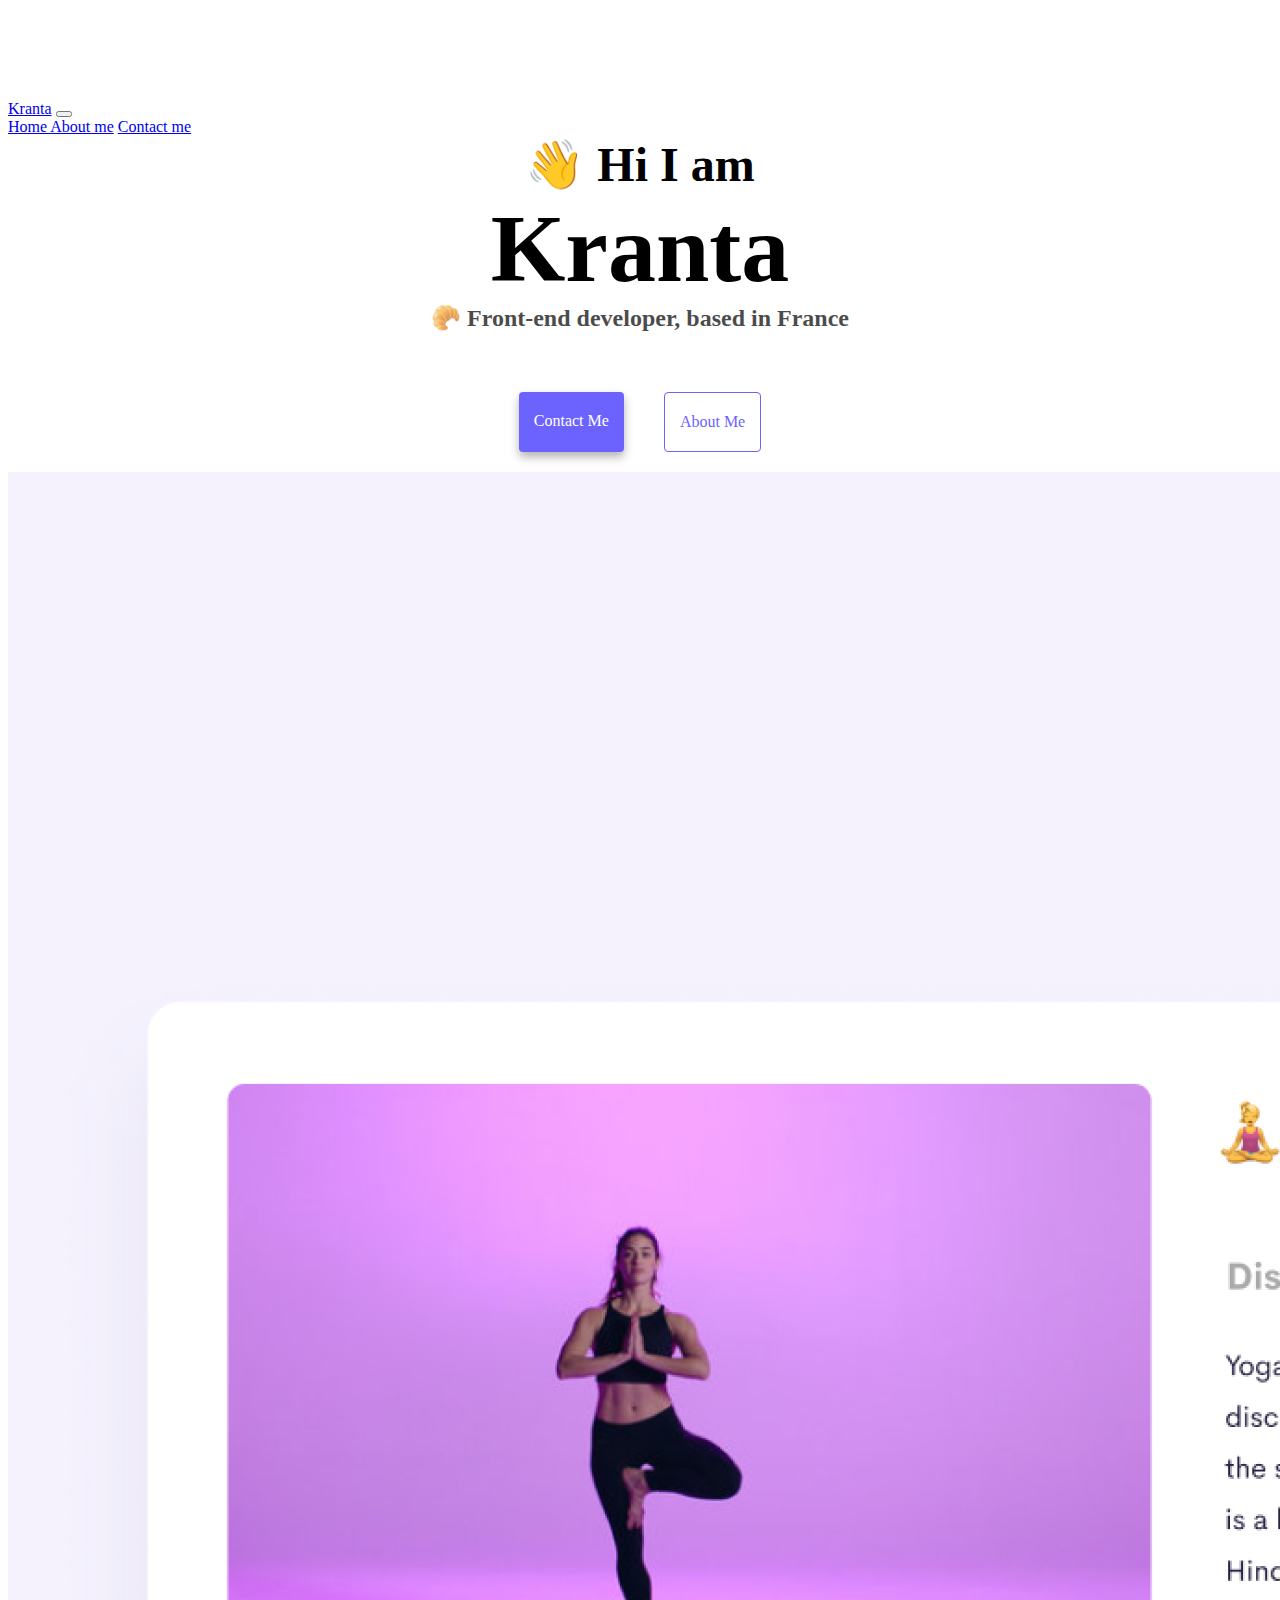
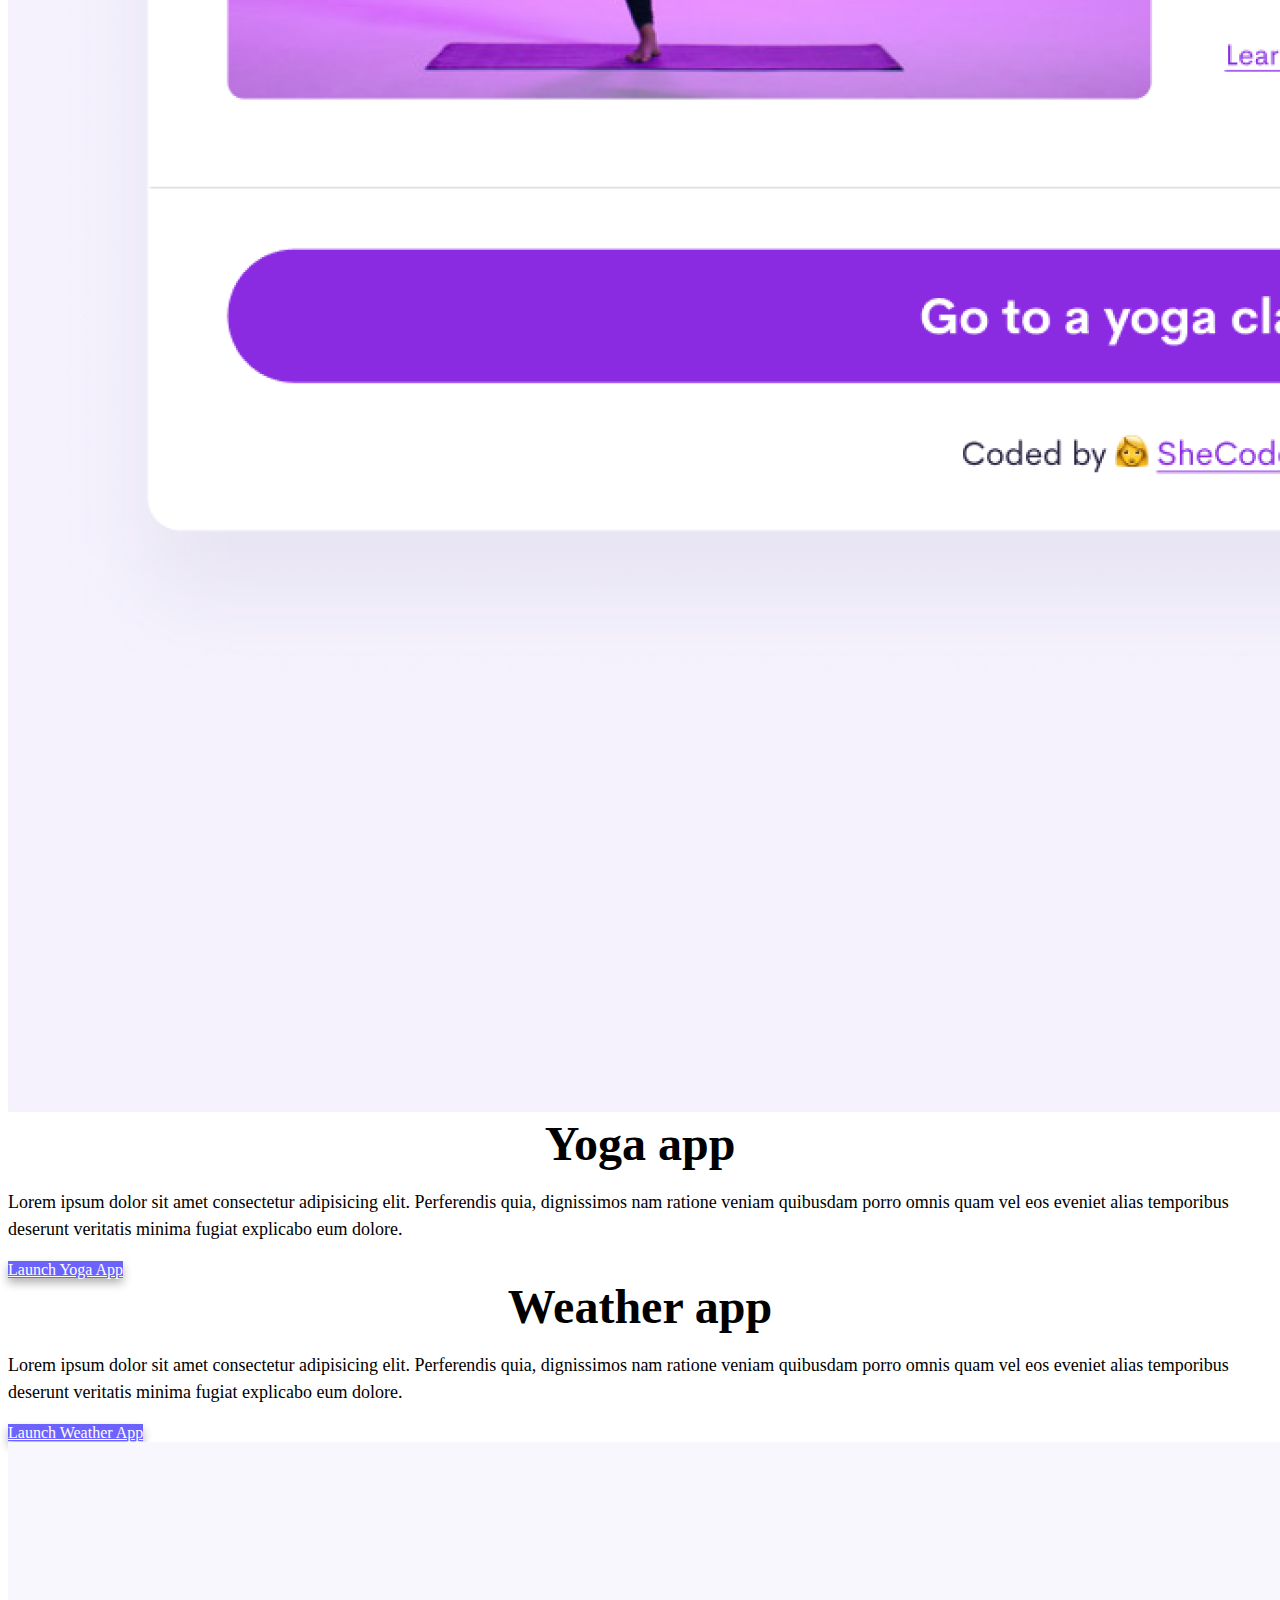
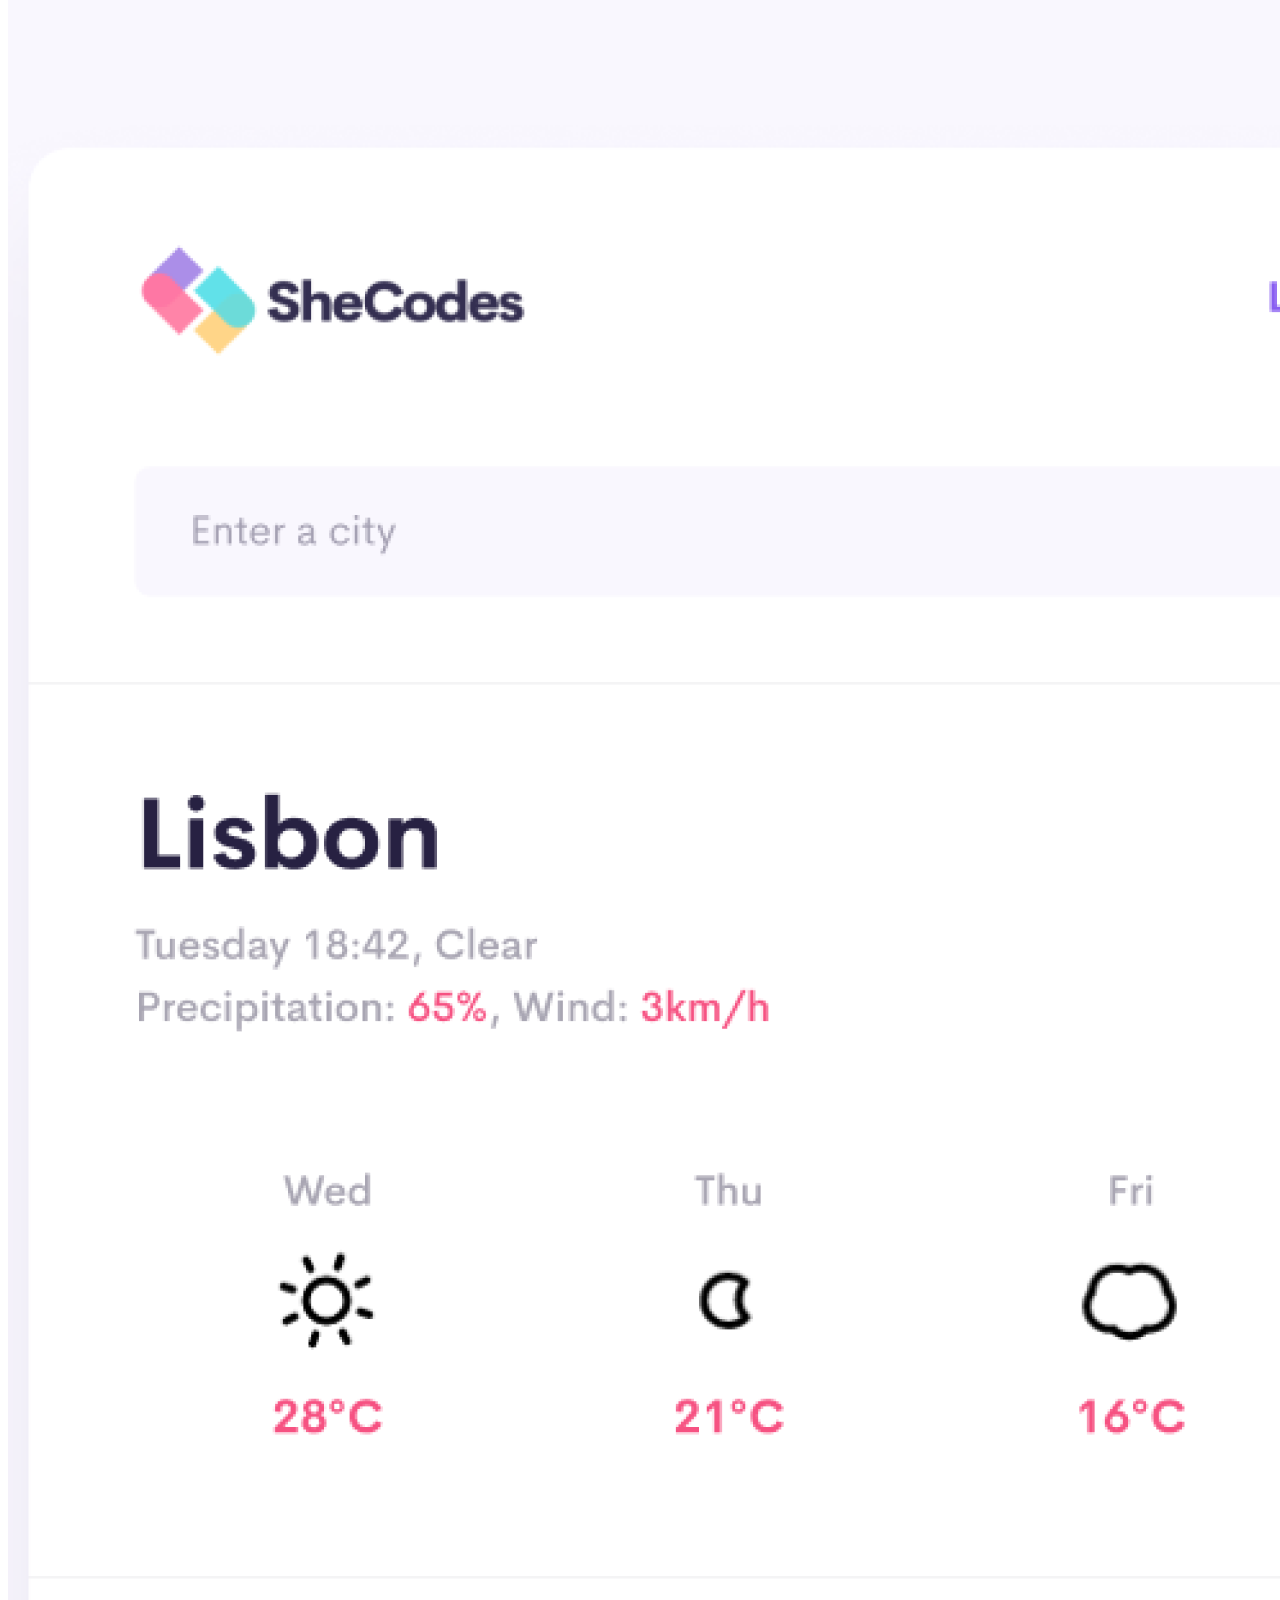
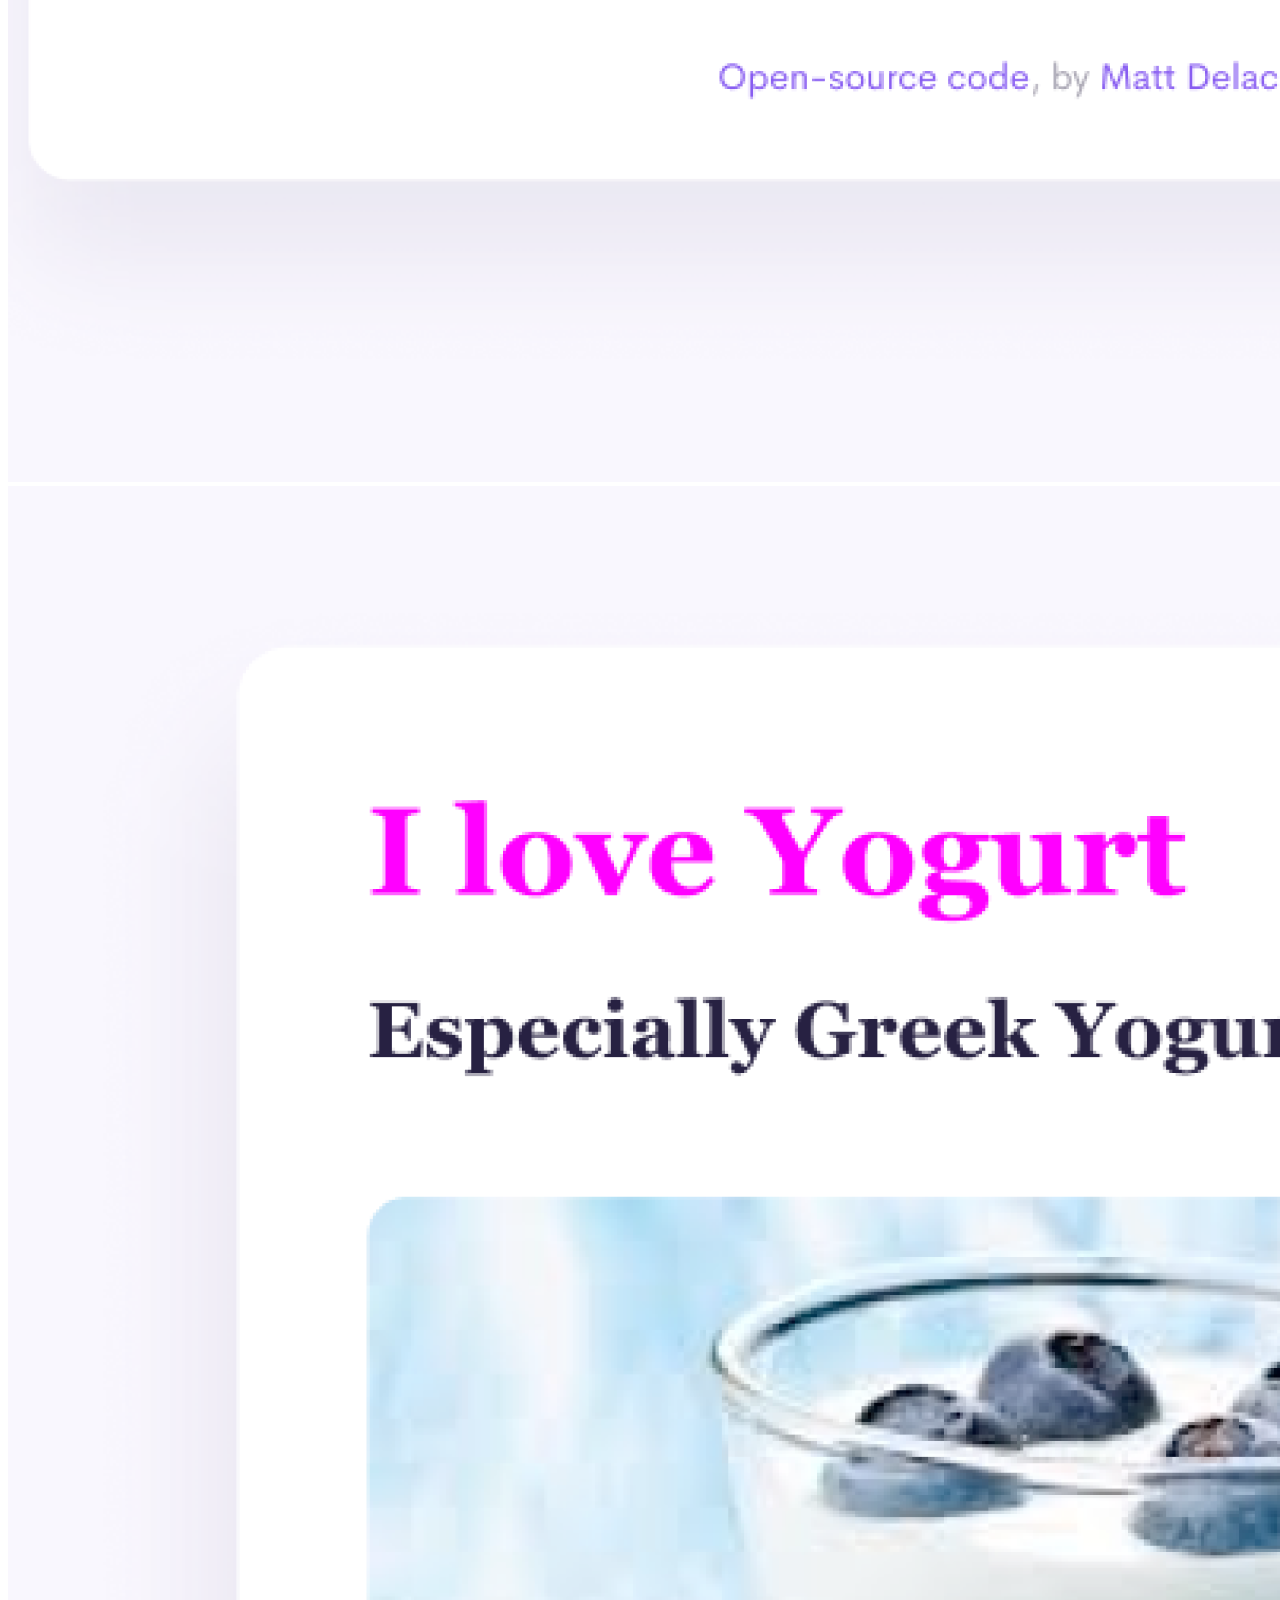
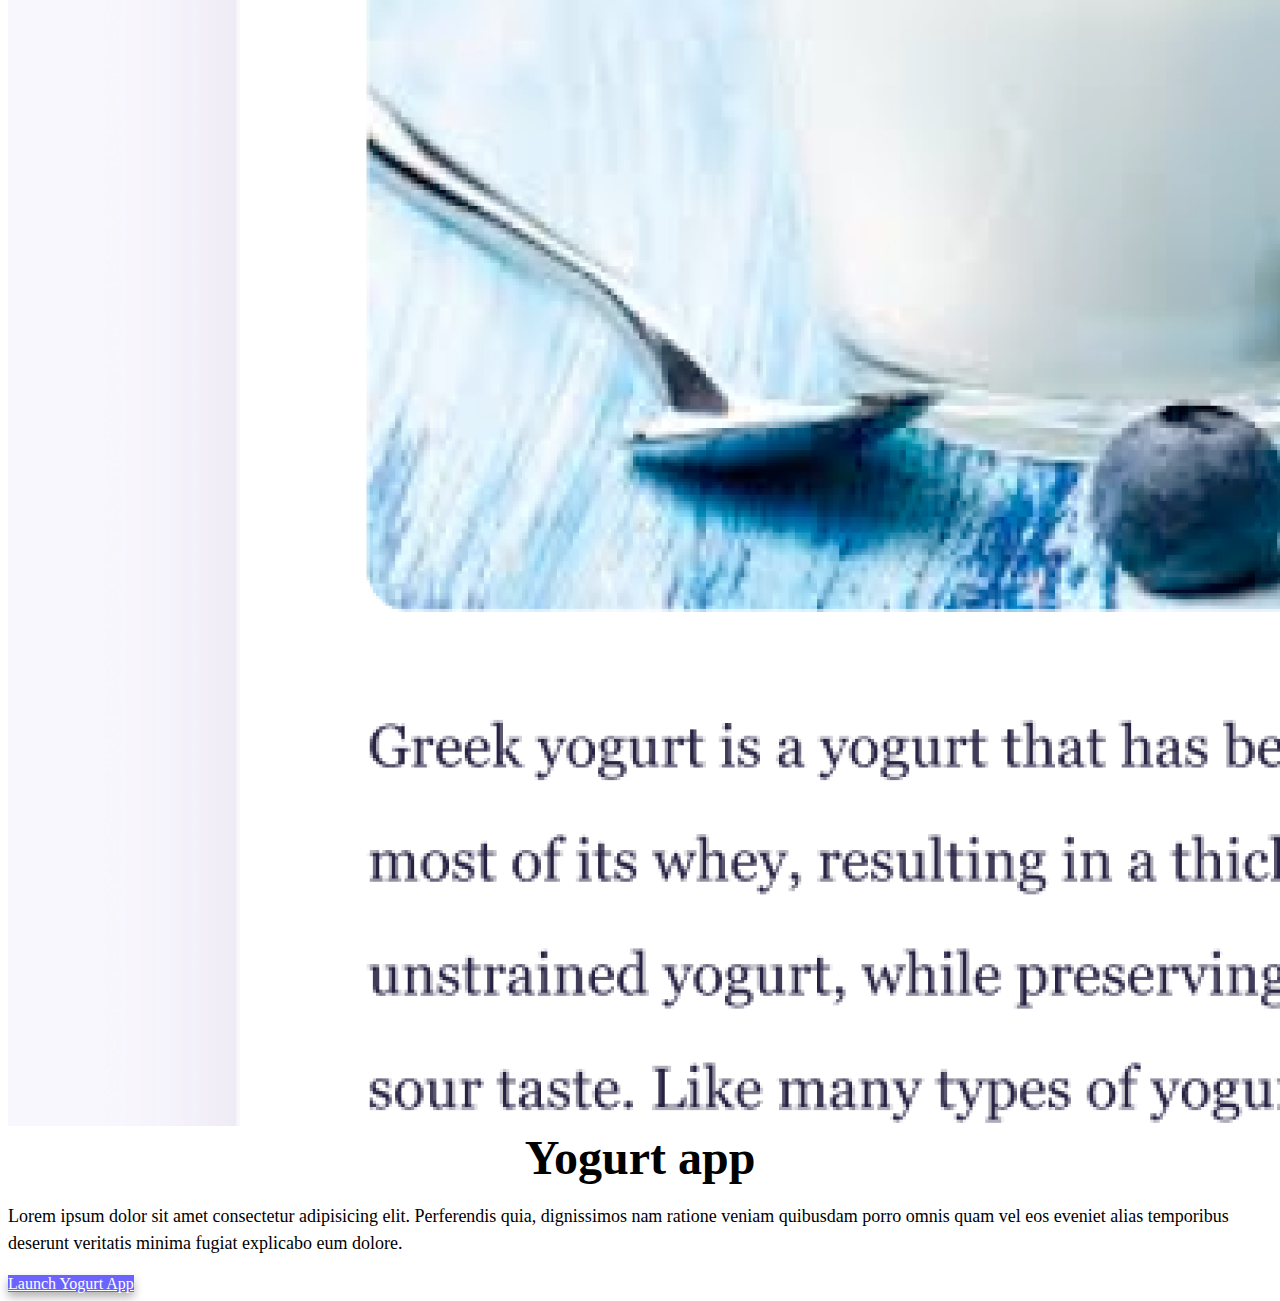
==== index.html @ 18b7db7e "Add the content" ====
<!DOCTYPE html>
<html lang="en">
  <head>
    <meta charset="UTF-8" />
    <meta name="viewport" content="width=device-width, initial-scale=1.0" />
    <link
      href="https://cdn.jsdelivr.net/npm/bootstrap@5.0.2/dist/css/bootstrap.min.css"
      rel="stylesheet"
      integrity="sha384-EVSTQN3/azprG1Anm3QDgpJLIm9Nao0Yz1ztcQTwFspd3yD65VohhpuuCOmLASjC"
      crossorigin="anonymous"
    />
    <script
      src="https://code.jquery.com/jquery-3.2.1.slim.min.js"
      integrity="sha384-KJ3o2DKtIkvYIK3UENzmM7KCkRr/rE9/Qpg6aAZGJwFDMVNA/GpGFF93hXpG5KkN"
      crossorigin="anonymous"
    ></script>
    <script
      src="https://cdn.jsdelivr.net/npm/popper.js@1.12.9/dist/umd/popper.min.js"
      integrity="sha384-ApNbgh9B+Y1QKtv3Rn7W3mgPxhU9K/ScQsAP7hUibX39j7fakFPskvXusvfa0b4Q"
      crossorigin="anonymous"
    ></script>
    <script
      src="https://cdn.jsdelivr.net/npm/bootstrap@4.0.0/dist/js/bootstrap.min.js"
      integrity="sha384-JZR6Spejh4U02d8jOt6vLEHfe/JQGiRRSQQxSfFWpi1MquVdAyjUar5+76PVCmYl"
      crossorigin="anonymous"
    ></script>
    <link rel="stylesheet" href="/css/style.css" />

    <title>Front-end developer Kranta</title>
  </head>
  <body>
    <nav class="navbar navbar-expand-lg navbar-light bg-light fixed-top">
      <div class="container">
        <a class="navbar-brand" href="index.html">Kranta</a>
        <button
          class="navbar-toggler"
          type="button"
          data-toggle="collapse"
          data-target="#navbarNavAltMarkup"
          aria-controls="navbarNavAltMarkup"
          aria-expanded="false"
          aria-label="Toggle navigation"
        >
          <span class="navbar-toggler-icon"></span>
        </button>
        <div class="collapse navbar-collapse" id="navbarNavAltMarkup">
          <div class="navbar-nav">
            <a class="nav-item nav-link active" href="index.html"
              >Home <span class="sr-only"></span
            ></a>
            <a class="nav-item nav-link" href="about.html">About me</a>
            <a class="nav-item nav-link" href="about.html#contact"
              >Contact me</a
            >
          </div>
        </div>
      </div>
    </nav>
    <h2 class="mt-5">👋 Hi I am</h2>
    <h1>Kranta</h1>
    <h3>🥐 Front-end developer, based in France</h3>
    <div class="navigation-links">
      <a href="about.html#contact" class="contact-link">Contact me</a>
      <a href="about.html" class="about-link">About me</a>
    </div>
    <div class="container mt-5">
      <div class="row">
        <div class="col-sm-6 mb-5">
          <img src="images/yoga.png" class="img-fluid rounded" />
        </div>
        <div class="col-sm-6 mb-5">
          <h2 class="text-left">Yoga app</h2>
          <div class="row">
            <div class="col-sm-12">
              <p>
                Lorem ipsum dolor sit amet consectetur adipisicing elit.
                Perferendis quia, dignissimos nam ratione veniam quibusdam porro
                omnis quam vel eos eveniet alias temporibus deserunt veritatis
                minima fugiat explicabo eum dolore.
              </p>
            </div>
            <div class="col-sm-12 mt-3 text-decoration-none">
              <a href="index.html#" class="contact-link p-3 rounded"
                >Launch Yoga App</a
              >
            </div>
          </div>
        </div>
      </div>
      <div class="row">
        <div class="col-sm-6 mb-5">
          <h2 class="text-left">Weather app</h2>
          <div class="row">
            <div class="col-sm-12">
              <p>
                Lorem ipsum dolor sit amet consectetur adipisicing elit.
                Perferendis quia, dignissimos nam ratione veniam quibusdam porro
                omnis quam vel eos eveniet alias temporibus deserunt veritatis
                minima fugiat explicabo eum dolore.
              </p>
            </div>
            <div class="col-sm-12 mt-3">
              <a href="index.html#" class="contact-link p-3 rounded"
                >Launch Weather App</a
              >
            </div>
          </div>
        </div>
        <div class="col-sm-6 mb-3">
          <img src="images/weather.png" class="img-fluid rounded" />
        </div>
      </div>

      <div class="row">
        <div class="col-sm-6 mb-3">
          <img src="images/yogurt.png" class="img-fluid rounded" />
        </div>
        <div class="col-sm-6 mb-3">
          <h2 class="text-left">Yogurt app</h2>
          <div class="row">
            <div class="col-sm-12">
              <p>
                Lorem ipsum dolor sit amet consectetur adipisicing elit.
                Perferendis quia, dignissimos nam ratione veniam quibusdam porro
                omnis quam vel eos eveniet alias temporibus deserunt veritatis
                minima fugiat explicabo eum dolore.
              </p>
            </div>
            <div class="col-sm-12 mt-3">
              <a href="index.html#" class="contact-link p-3 rounded"
                >Launch Yogurt App</a
              >
            </div>
          </div>
        </div>
      </div>
    </div>
  </body>
</html>
---- css/style.css ----
:root {
  --primary-color: #6c63ff;
  --secondary-color: #f5f2fe;
  --box-shadow: 0 5px 10px rgba(0, 0, 0, 0.3);
}

body {
  margin-top: 100px;

  /* max-width: 800px; */
}

h1,
h2,
h3 {
  text-align: center;
  margin: 0;
}

h1 {
  font-size: 96px;
}

h2 {
  font-size: 48px;
}

h3 {
  font-size: 24px;
  opacity: 0.7;
}

p {
  /* background: var(--secondary-color);
  padding: 20px;
  border-radius: 4px; */
  /* text-align: center; */
  font-size: 18px;
  line-height: 1.5;
  display: block;
  margin-block-start: 1em;
  margin-inline-end: 1em;
  margin-inline-start: 0px;
  margin-inline-end: 0px;
}

.navigation-links {
  display: flex;
  margin-top: 40px;
  justify-content: center;
}

.navigation-links a {
  margin: 20px;
  border-radius: 4px;
  padding: 20px 15px;
  text-decoration: none;
  text-transform: capitalize;
}

.contact-link {
  background: var(--primary-color);
  box-shadow: var(--box-shadow);
  color: white;
}

.about-link {
  color: var(--primary-color);
  border: 1px solid var(--primary-color);
}

.homepage-link {
  color: var(--primary-color);
  text-align: center;
  display: block;
}

.about-paragraphs {
  display: flex;
  margin: 30px 0;
}

.about-paragraphs p {
  margin: 10px;
}

.email-link {
  display: flex;
  justify-content: center;
  color: var(--primary-color);
  font-size: 28px;
  text-decoration: none;
}

.email-link:hover {
  text-decoration: underline;
}

.contact-link:hover {
  text-decoration: none;
}
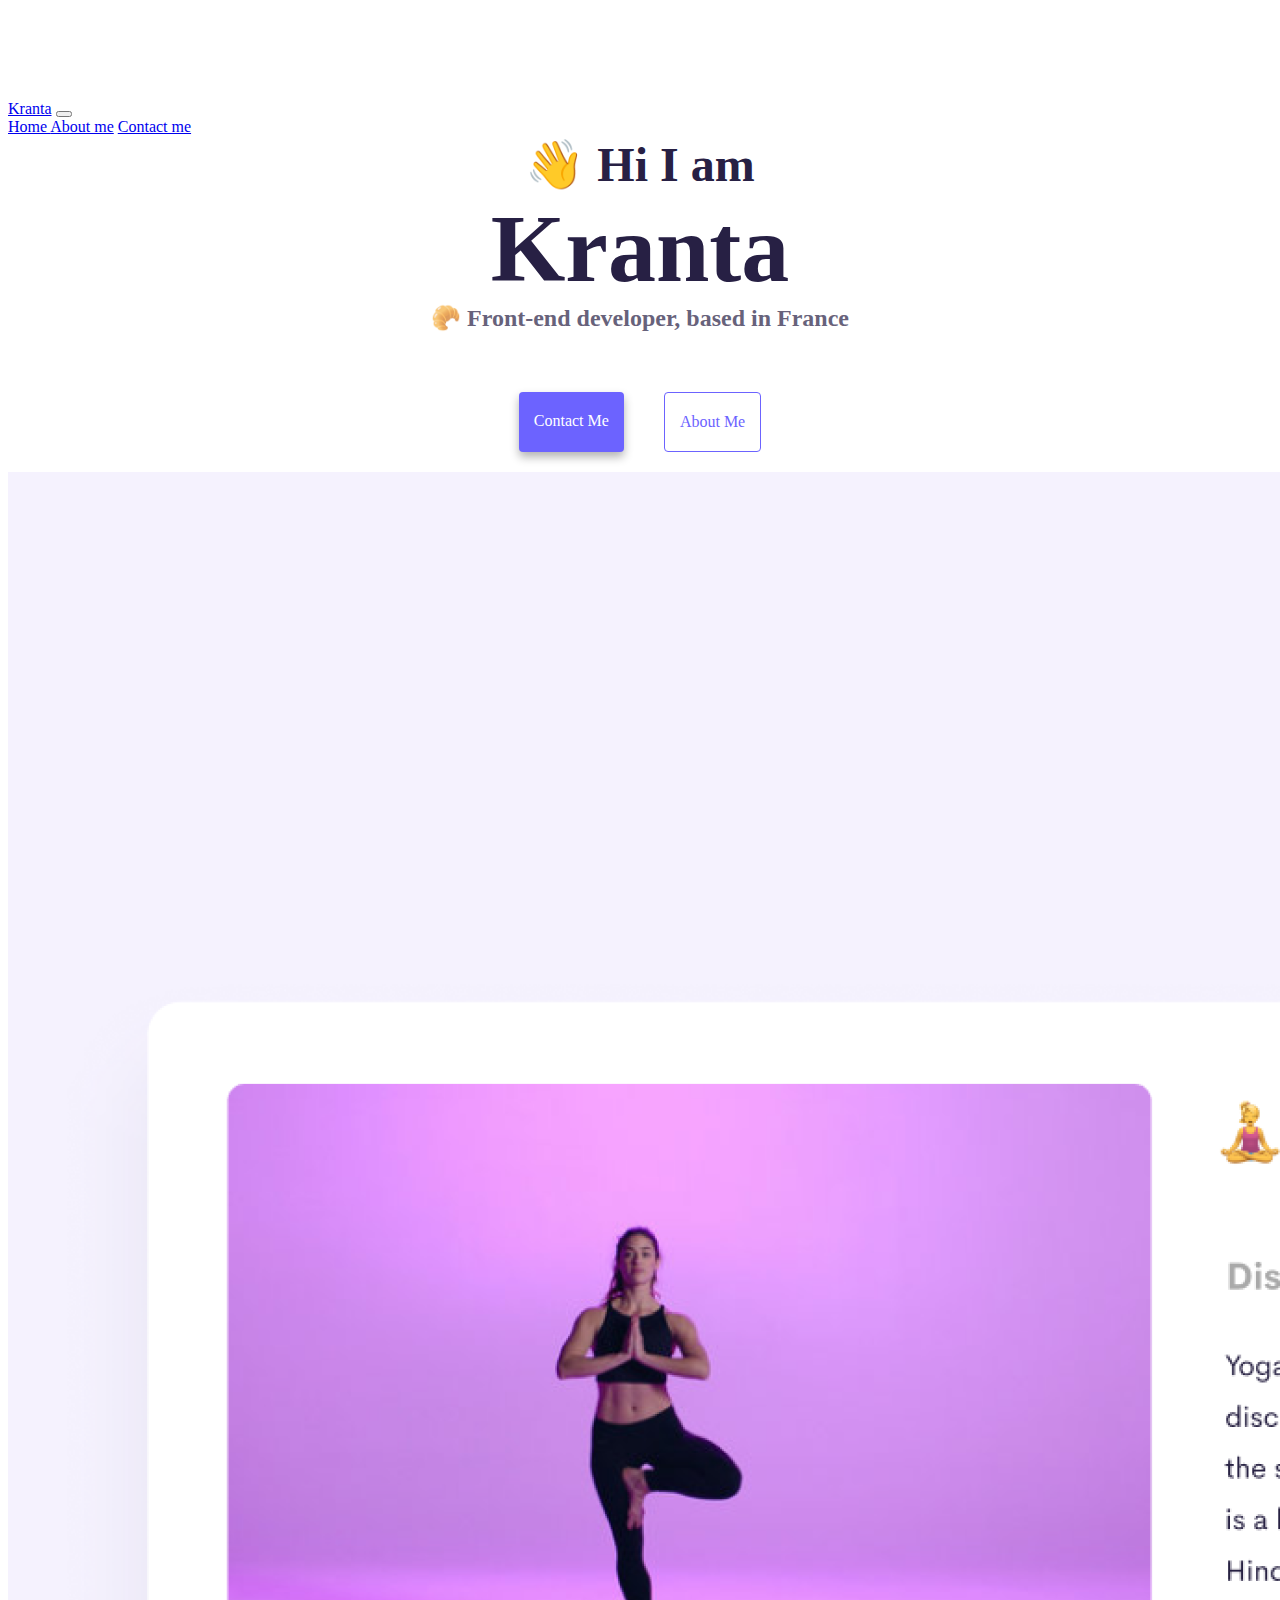
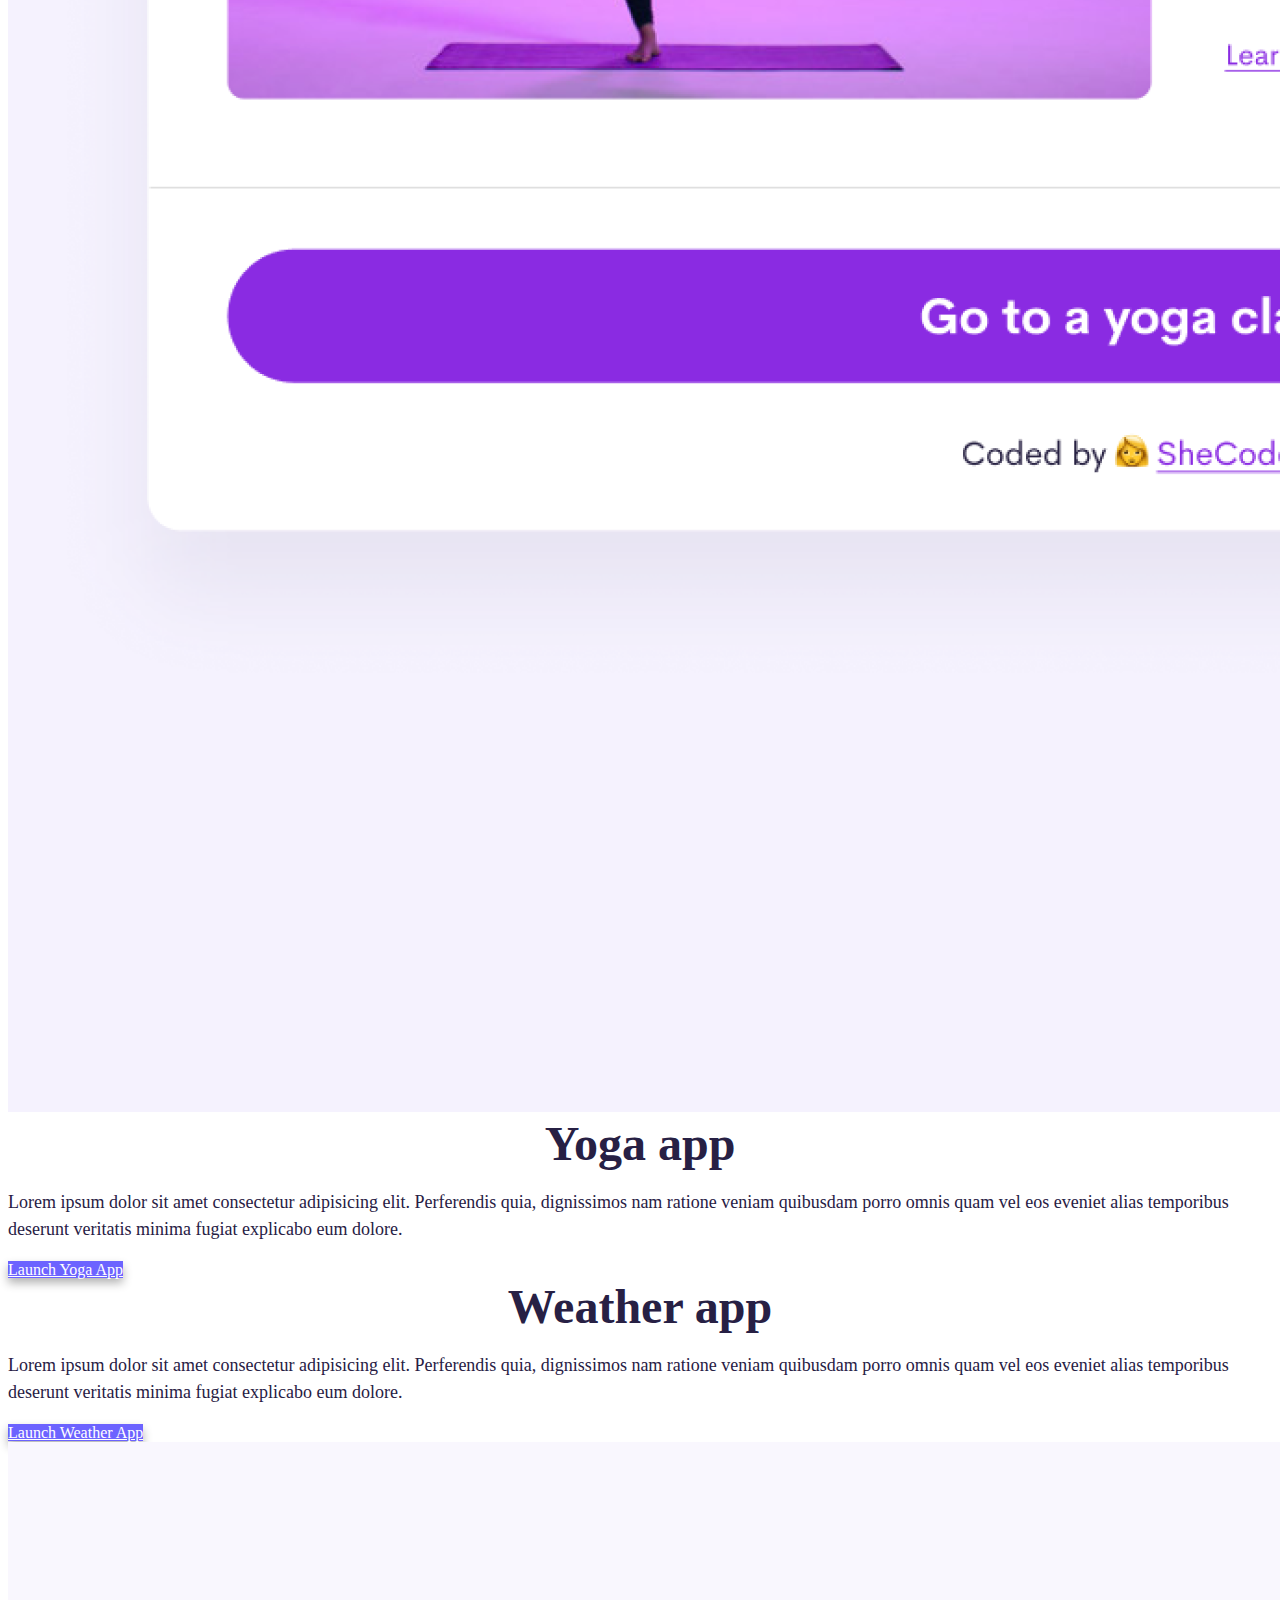
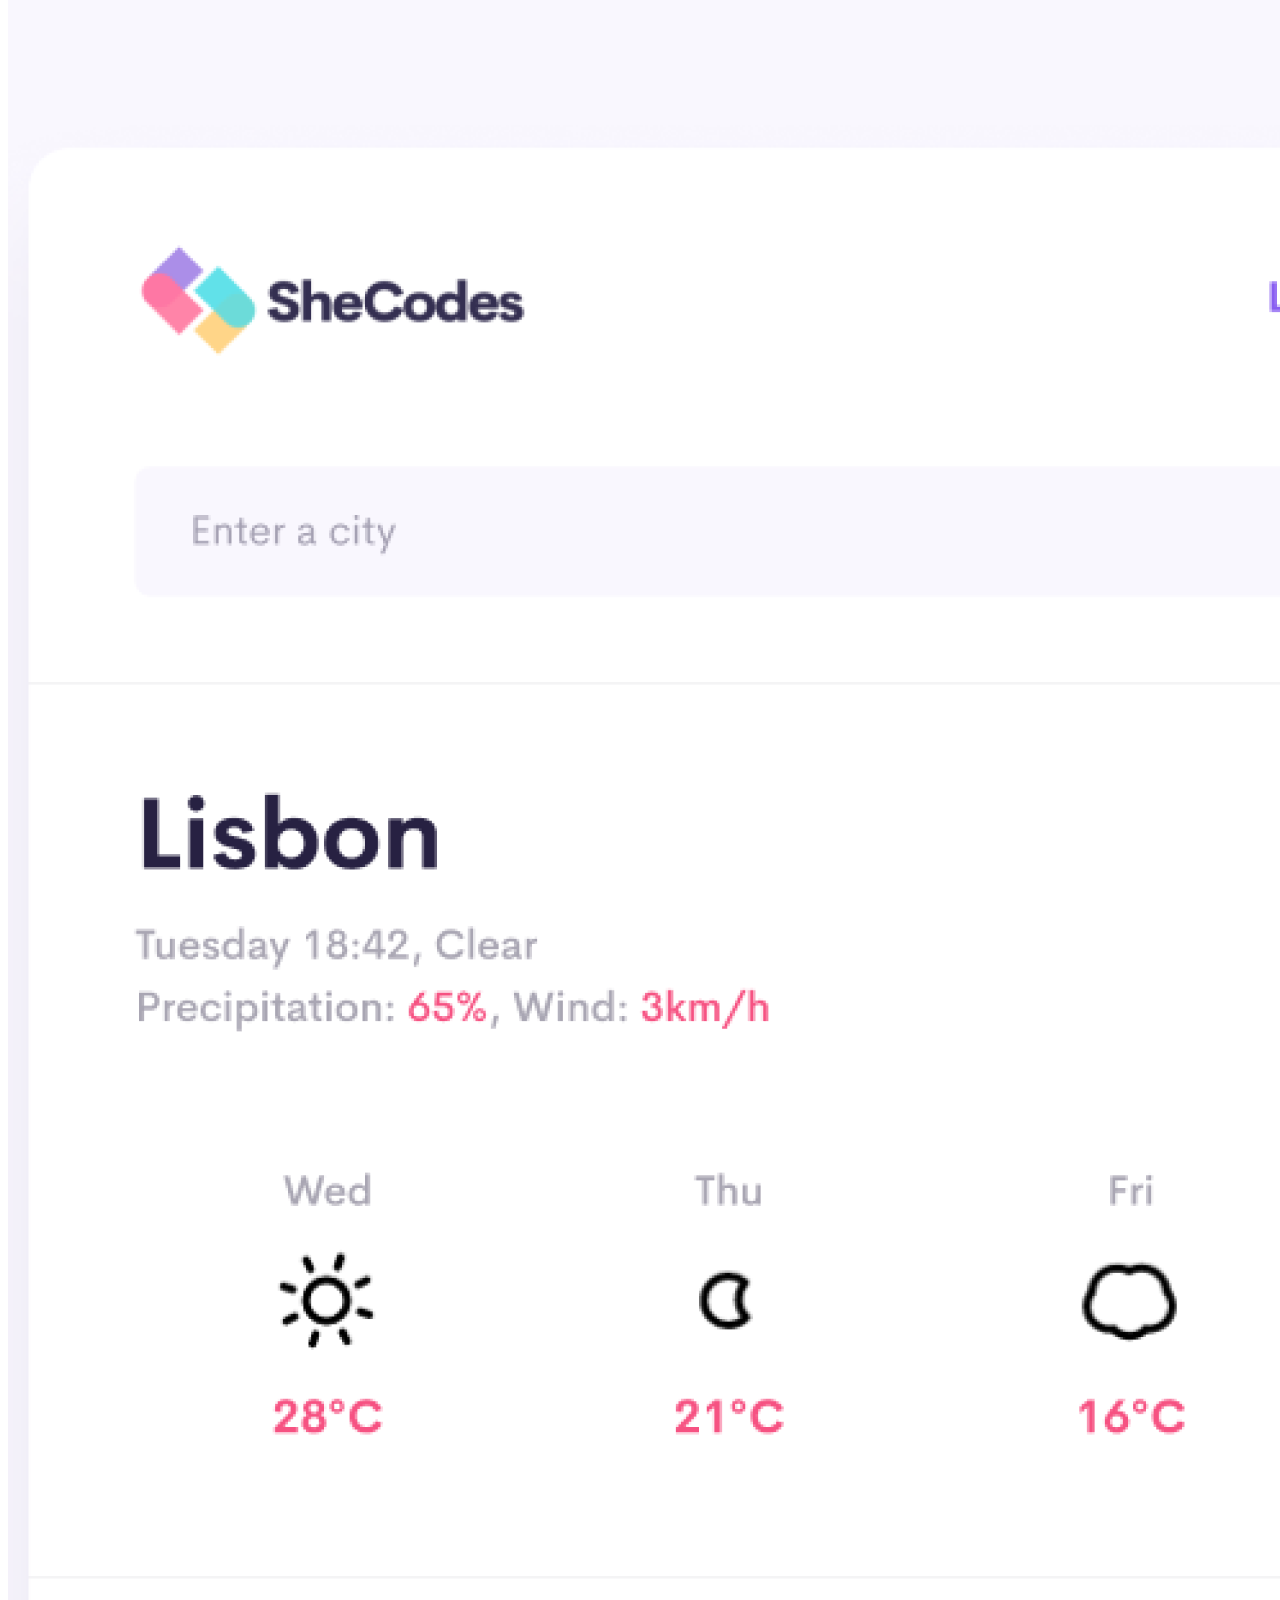
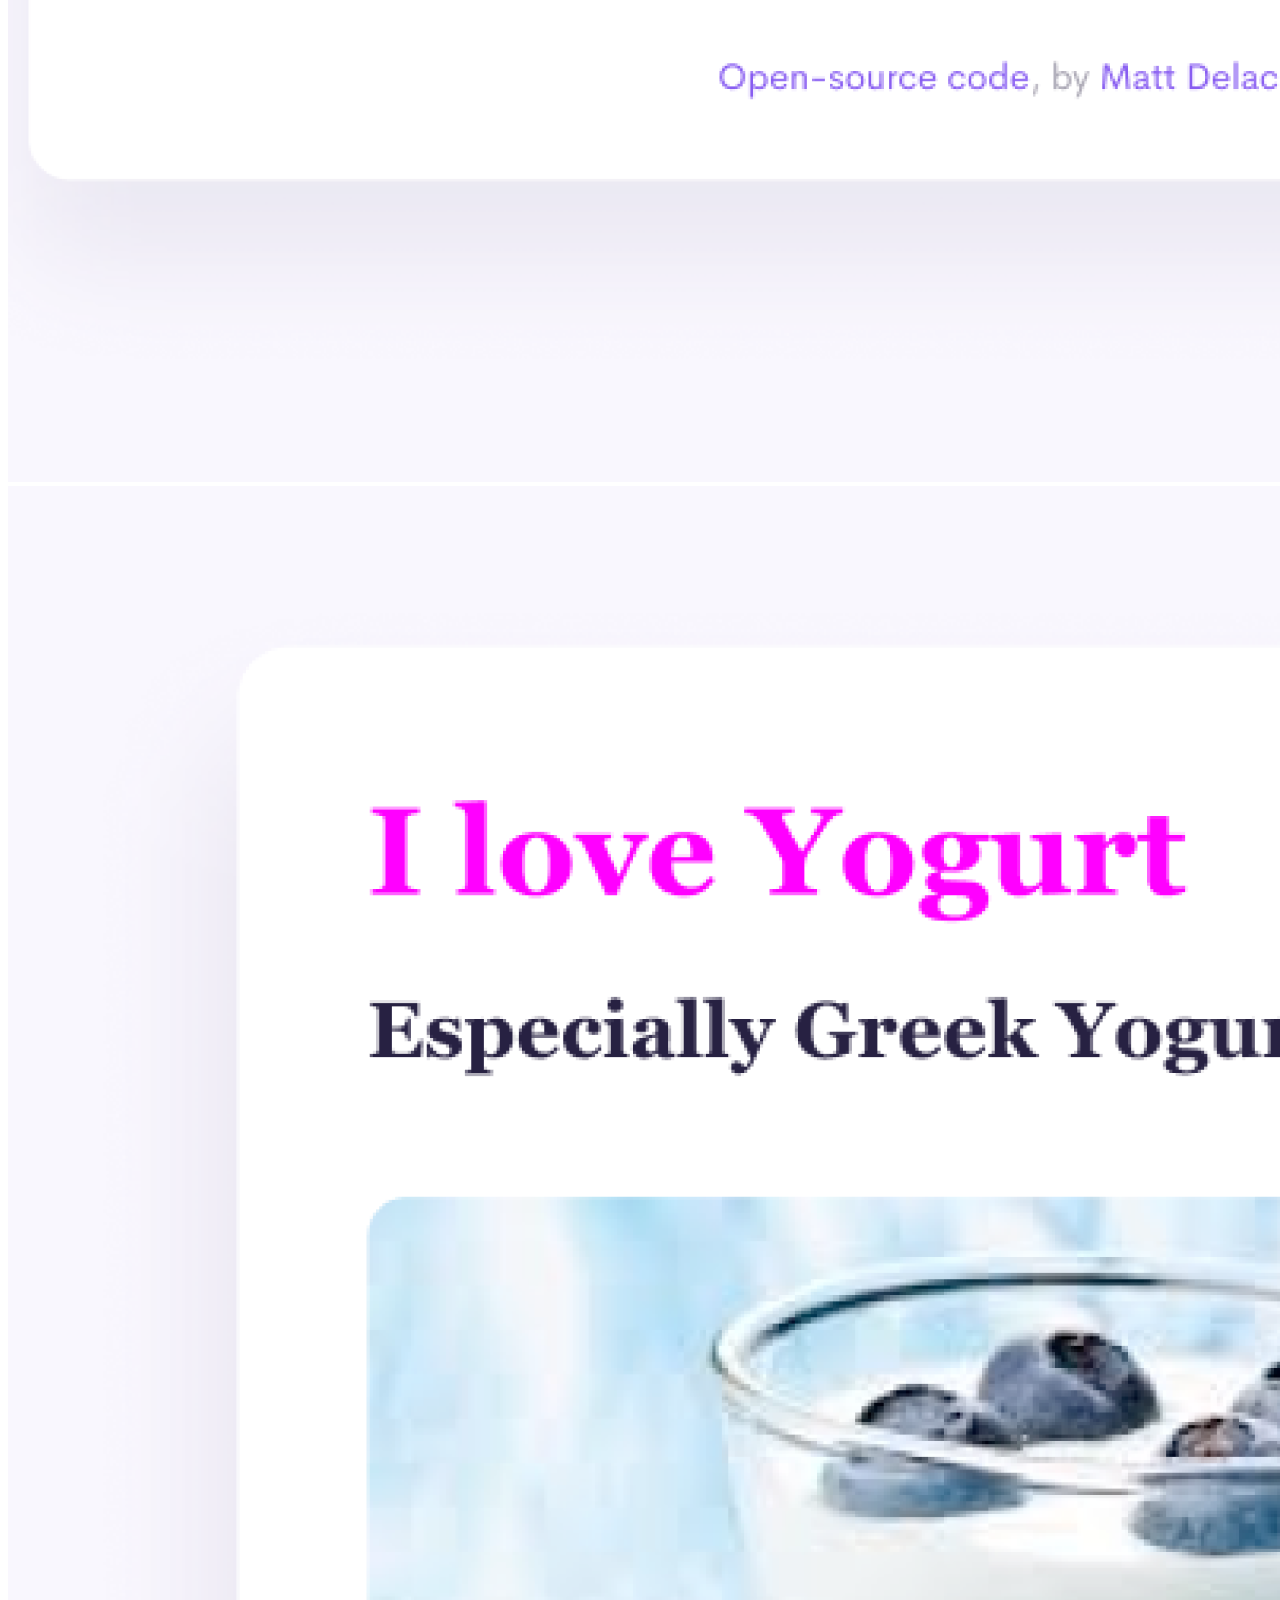
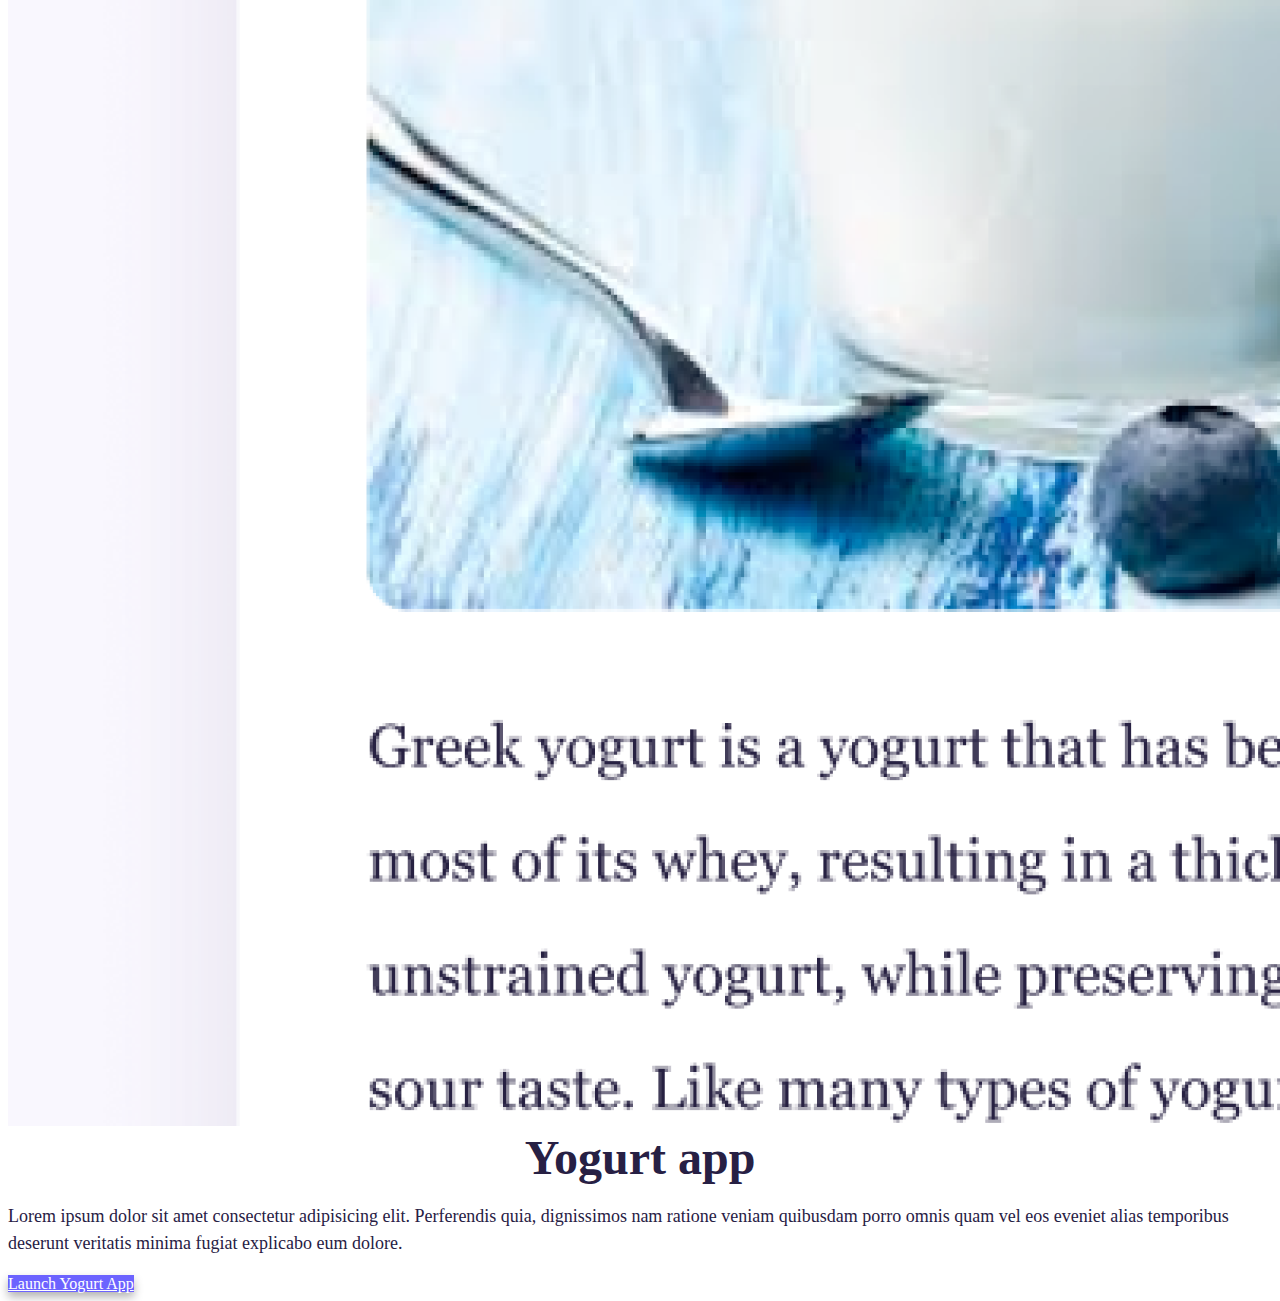
==== commit a2808bcf: "Search engine optimize & Adjust margin" ====
--- a/index.html
+++ b/index.html
@@ -3,6 +3,7 @@
   <head>
     <meta charset="UTF-8" />
     <meta name="viewport" content="width=device-width, initial-scale=1.0" />
+
     <link
       href="https://cdn.jsdelivr.net/npm/bootstrap@5.0.2/dist/css/bootstrap.min.css"
       rel="stylesheet"
@@ -24,14 +25,20 @@
       integrity="sha384-JZR6Spejh4U02d8jOt6vLEHfe/JQGiRRSQQxSfFWpi1MquVdAyjUar5+76PVCmYl"
       crossorigin="anonymous"
     ></script>
+    <meta
+      name="description"
+      content="Portfolio of Kranta Front-end developer"
+    />
     <link rel="stylesheet" href="/css/style.css" />
 
-    <title>Front-end developer Kranta</title>
+    <title>Front-end developer | Kranta</title>
   </head>
   <body>
     <nav class="navbar navbar-expand-lg navbar-light bg-light fixed-top">
       <div class="container">
-        <a class="navbar-brand" href="index.html">Kranta</a>
+        <a class="navbar-brand" href="index.html" title="Kranta's homepage"
+          >Kranta</a
+        >
         <button
           class="navbar-toggler"
           type="button"
@@ -45,11 +52,19 @@
         </button>
         <div class="collapse navbar-collapse" id="navbarNavAltMarkup">
           <div class="navbar-nav">
-            <a class="nav-item nav-link active" href="index.html"
+            <a
+              class="nav-item nav-link active"
+              href="/"
+              title="Kranta's homepage"
               >Home <span class="sr-only"></span
             ></a>
-            <a class="nav-item nav-link" href="about.html">About me</a>
-            <a class="nav-item nav-link" href="about.html#contact"
+            <a class="nav-item nav-link" href="/about.html" title="About Kranta"
+              >About me</a
+            >
+            <a
+              class="nav-item nav-link"
+              href="/about.html#contact"
+              title="Kranta's contact information"
               >Contact me</a
             >
           </div>
@@ -60,15 +75,24 @@
     <h1>Kranta</h1>
     <h3>🥐 Front-end developer, based in France</h3>
     <div class="navigation-links">
-      <a href="about.html#contact" class="contact-link">Contact me</a>
-      <a href="about.html" class="about-link">About me</a>
+      <a
+        href="about.html#contact"
+        class="contact-link"
+        title="Kranta's contact information"
+        >Contact me</a
+      >
+      <a href="about.html" class="about-link" title="About Kranta">About me</a>
     </div>
     <div class="container mt-5">
-      <div class="row">
-        <div class="col-sm-6 mb-5">
-          <img src="images/yoga.png" class="img-fluid rounded" />
+      <div class="row mb-5">
+        <div class="col-sm-6">
+          <img
+            src="images/yoga.png"
+            class="img-fluid rounded"
+            alt="yoga project"
+          />
         </div>
-        <div class="col-sm-6 mb-5">
+        <div class="col-sm-6">
           <h2 class="text-left">Yoga app</h2>
           <div class="row">
             <div class="col-sm-12">
@@ -80,15 +104,15 @@
               </p>
             </div>
             <div class="col-sm-12 mt-3 text-decoration-none">
-              <a href="index.html#" class="contact-link p-3 rounded"
+              <a href="/" class="contact-link p-3 rounded" title="Yoga app"
                 >Launch Yoga App</a
               >
             </div>
           </div>
         </div>
       </div>
-      <div class="row">
-        <div class="col-sm-6 mb-5">
+      <div class="row mb-5">
+        <div class="col-sm-6">
           <h2 class="text-left">Weather app</h2>
           <div class="row">
             <div class="col-sm-12">
@@ -100,22 +124,30 @@
               </p>
             </div>
             <div class="col-sm-12 mt-3">
-              <a href="index.html#" class="contact-link p-3 rounded"
+              <a href="/" class="contact-link p-3 rounded" title="Weather app"
                 >Launch Weather App</a
               >
             </div>
           </div>
         </div>
-        <div class="col-sm-6 mb-3">
-          <img src="images/weather.png" class="img-fluid rounded" />
+        <div class="col-sm-6">
+          <img
+            src="images/weather.png"
+            class="img-fluid rounded"
+            alt="weather project"
+          />
         </div>
       </div>
 
-      <div class="row">
-        <div class="col-sm-6 mb-3">
-          <img src="images/yogurt.png" class="img-fluid rounded" />
+      <div class="row mb-5">
+        <div class="col-sm-6">
+          <img
+            src="images/yogurt.png"
+            class="img-fluid rounded"
+            alt="yogurt project"
+          />
         </div>
-        <div class="col-sm-6 mb-3">
+        <div class="col-sm-6">
           <h2 class="text-left">Yogurt app</h2>
           <div class="row">
             <div class="col-sm-12">
@@ -127,7 +159,7 @@
               </p>
             </div>
             <div class="col-sm-12 mt-3">
-              <a href="index.html#" class="contact-link p-3 rounded"
+              <a href="" class="contact-link p-3 rounded" title="Yogurt app"
                 >Launch Yogurt App</a
               >
             </div>
--- a/css/style.css
+++ b/css/style.css
@@ -1,4 +1,5 @@
 :root {
+  --text-color: #272044;
   --primary-color: #6c63ff;
   --secondary-color: #f5f2fe;
   --box-shadow: 0 5px 10px rgba(0, 0, 0, 0.3);
@@ -6,8 +7,7 @@
 
 body {
   margin-top: 100px;
-
-  /* max-width: 800px; */
+  color: var(--text-color);
 }
 
 h1,
@@ -99,3 +99,7 @@
 .contact-link:hover {
   text-decoration: none;
 }
+
+a:hover {
+  color: #cdbcef;
+}
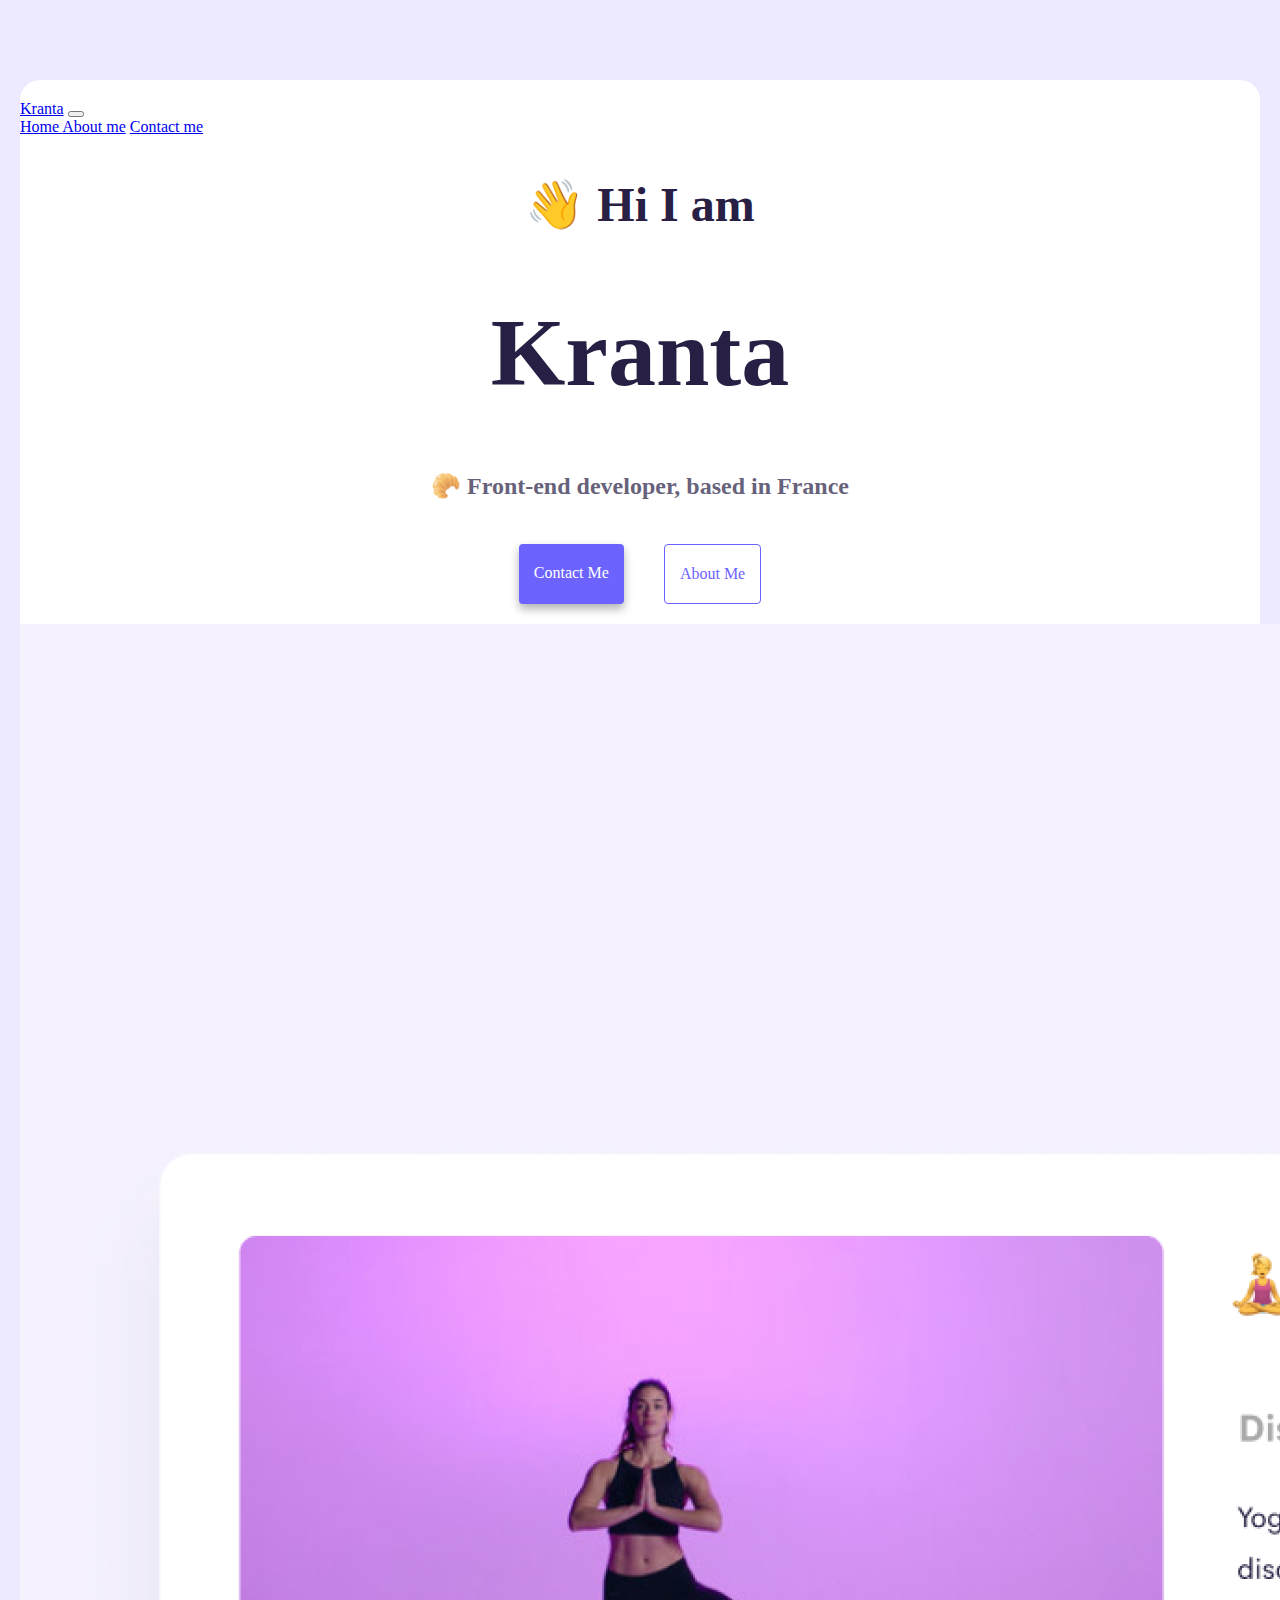
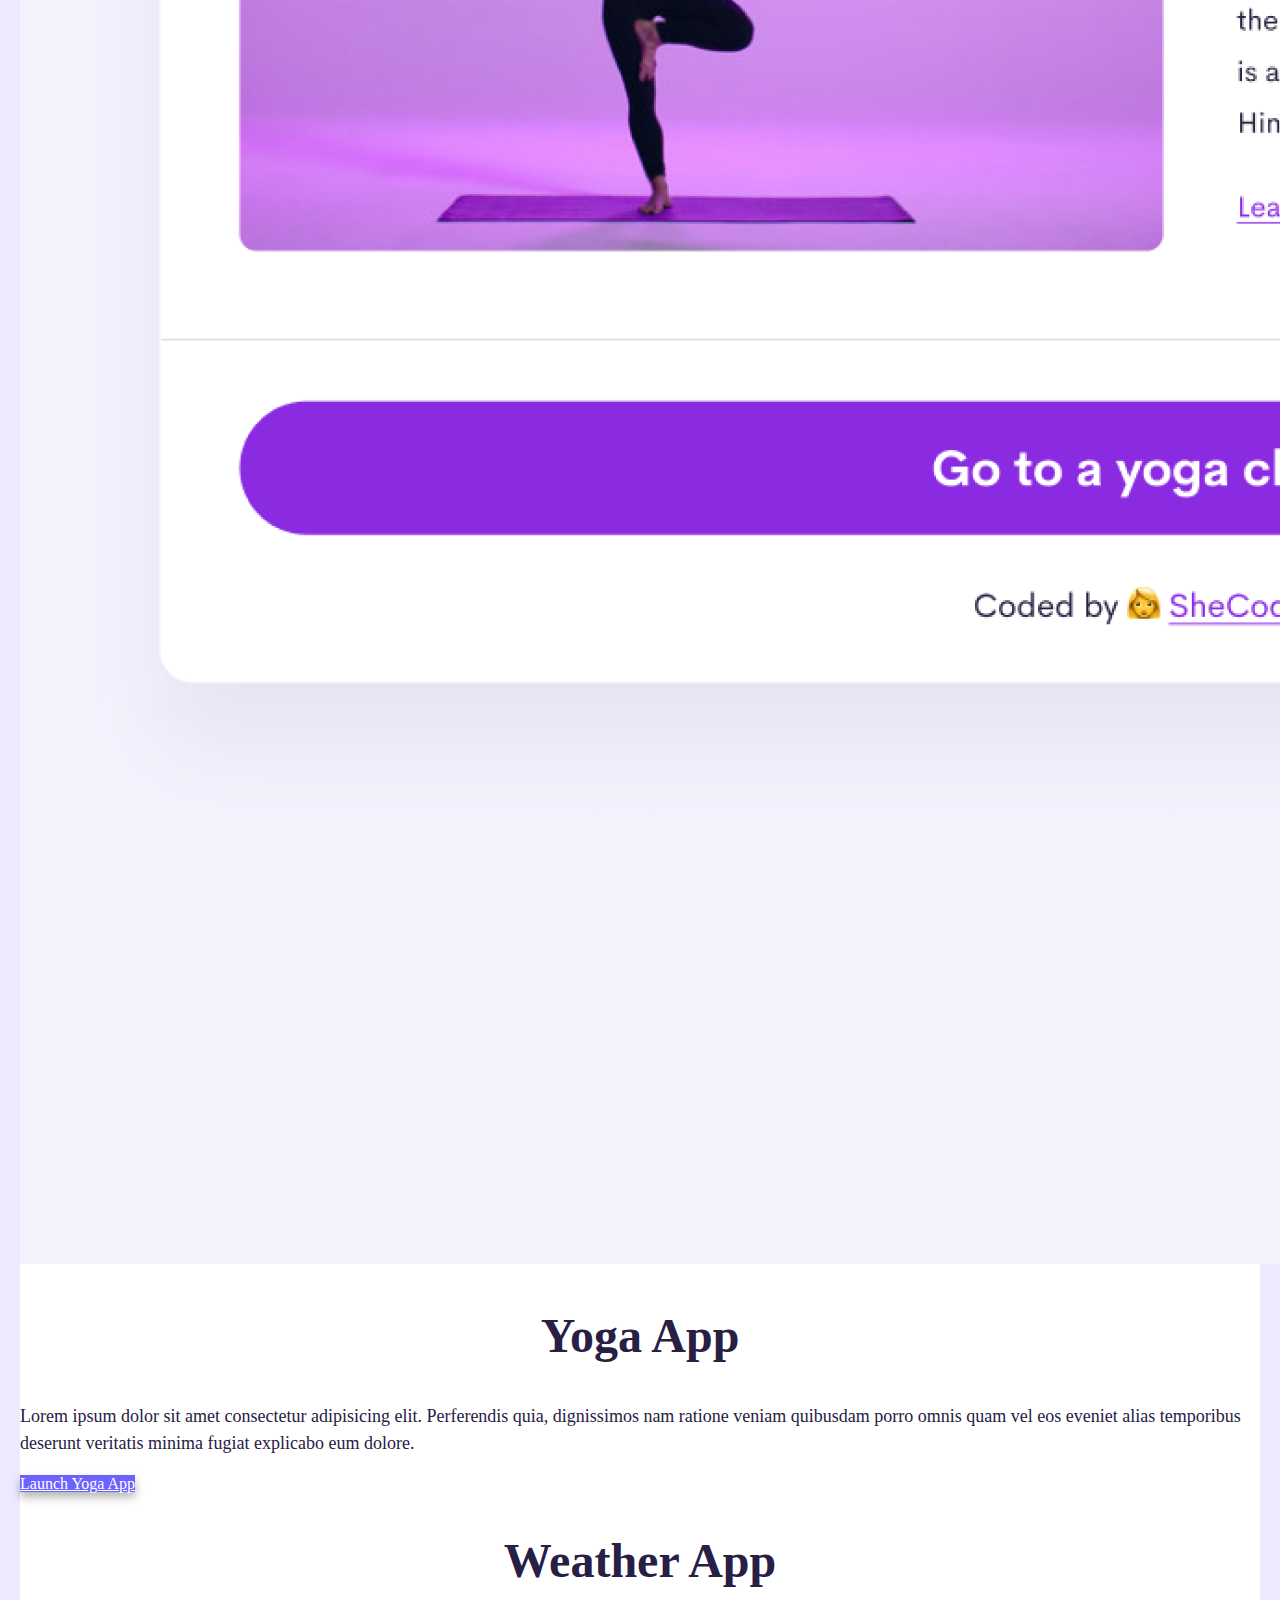
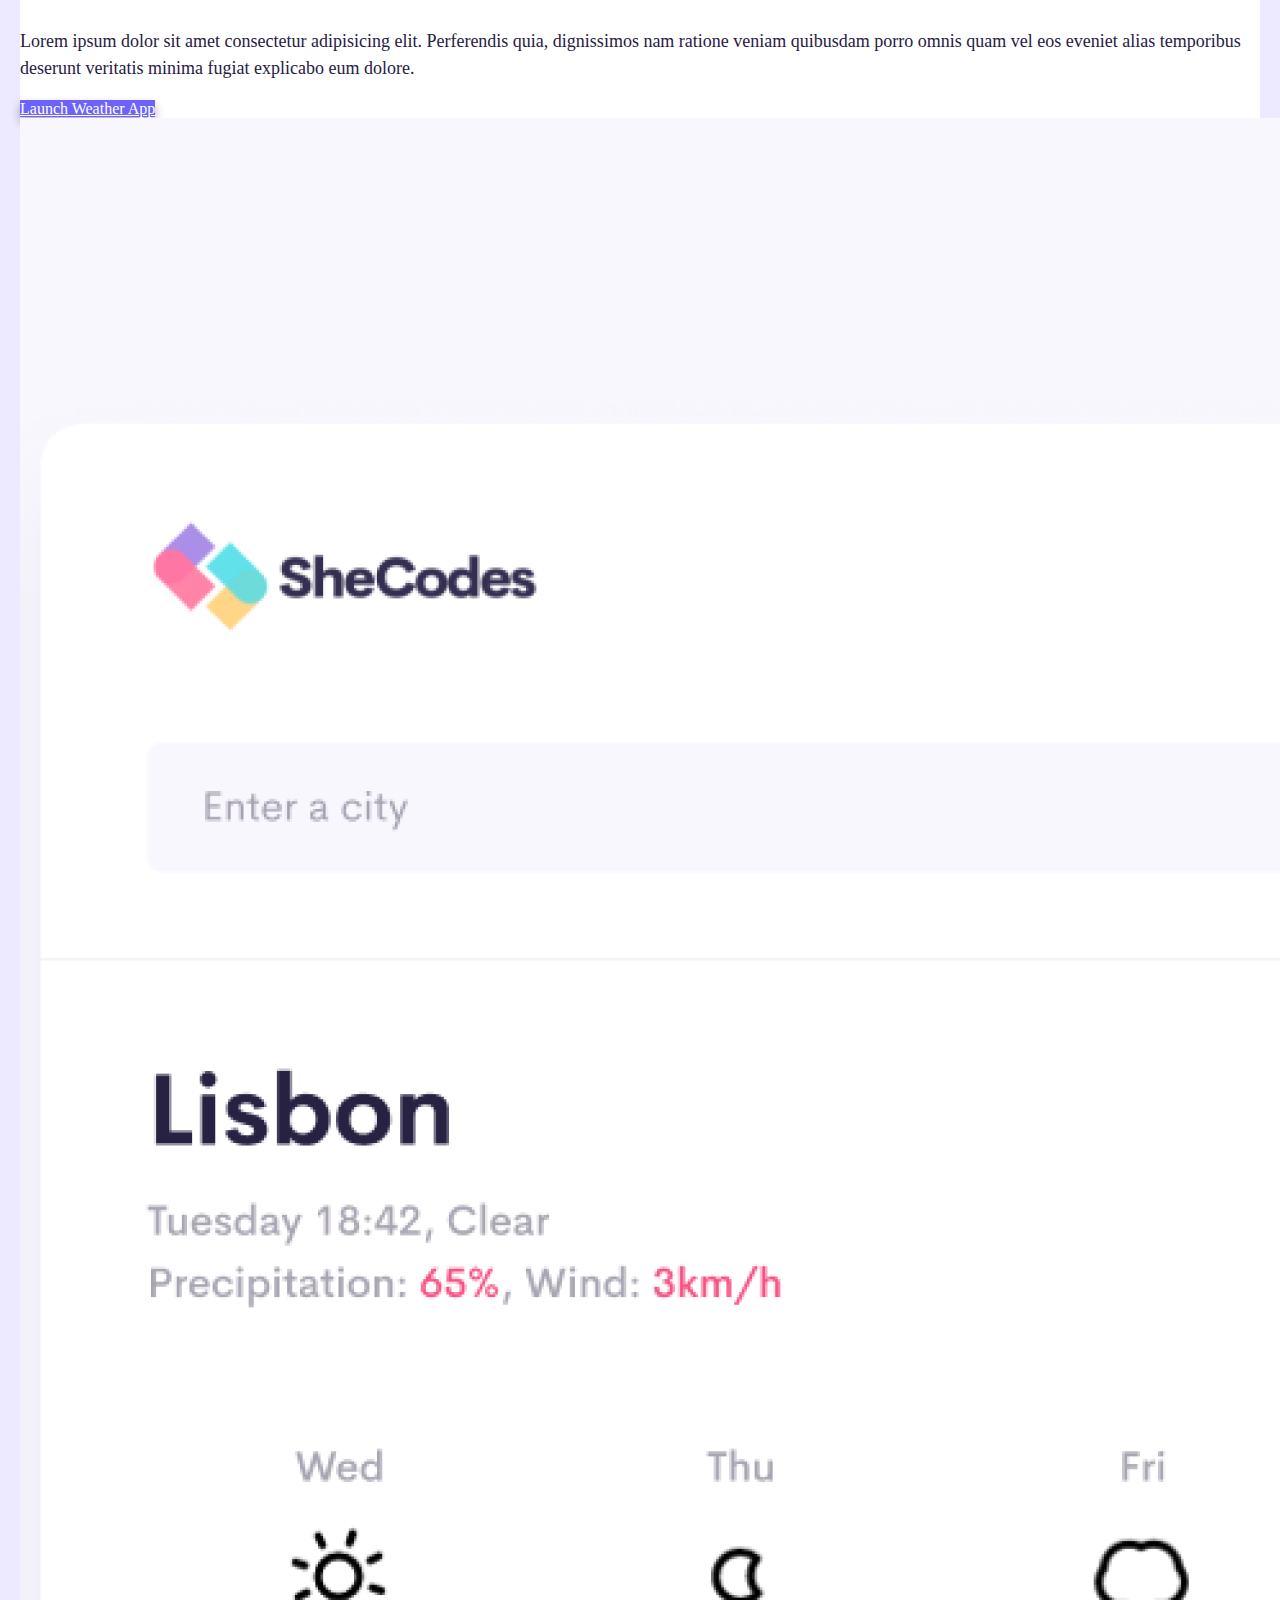
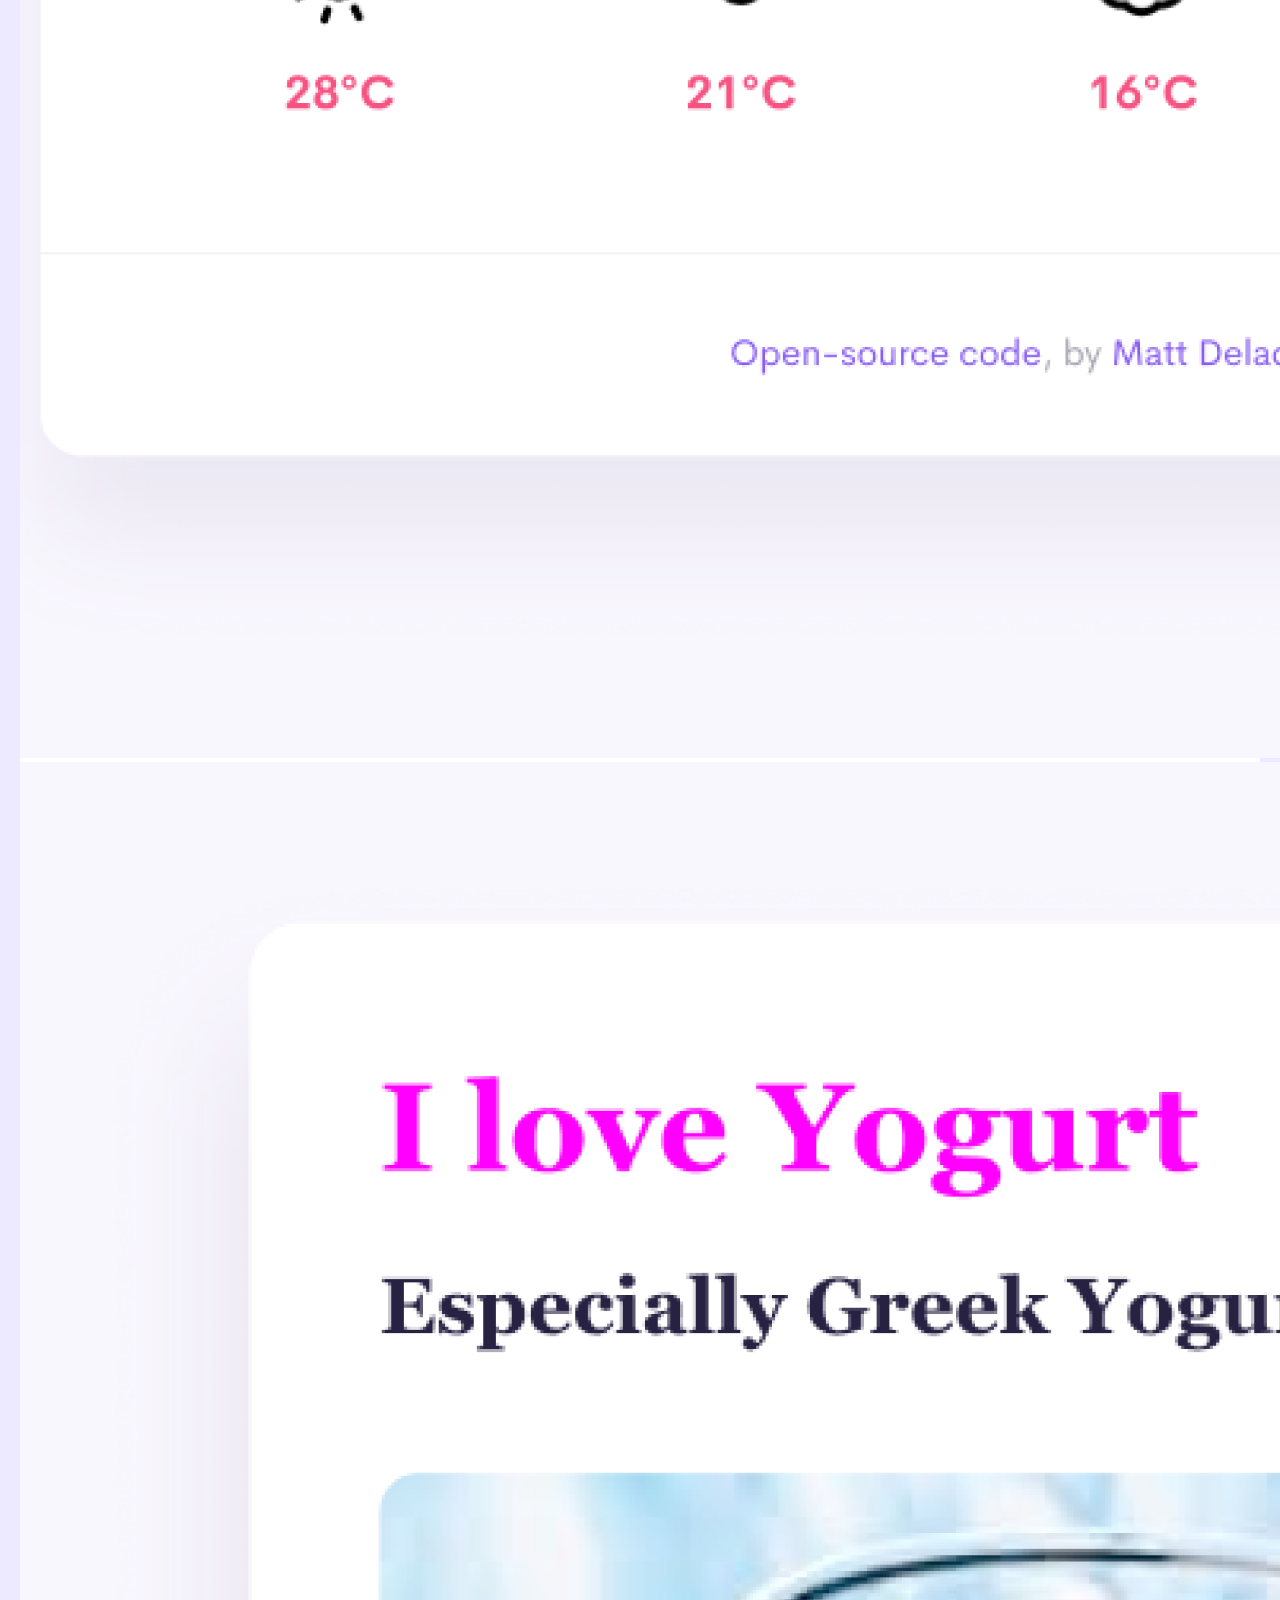
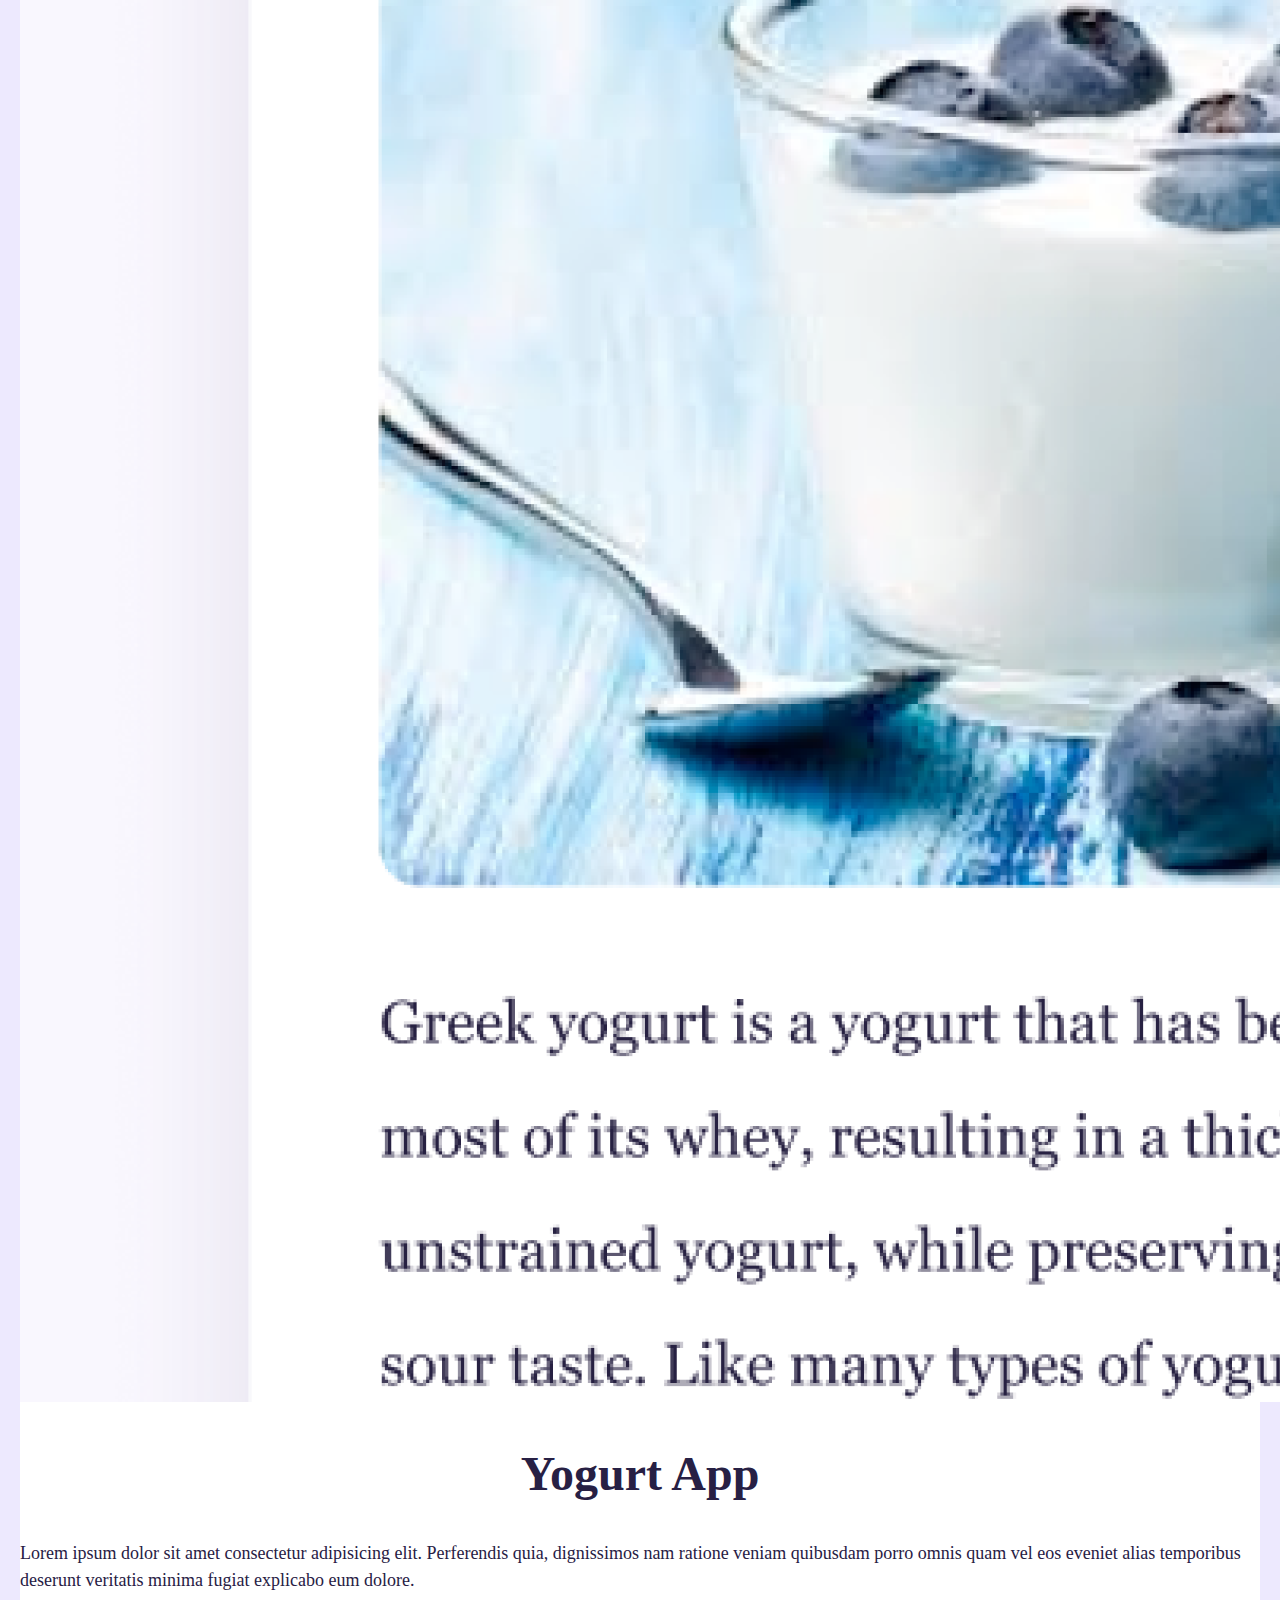
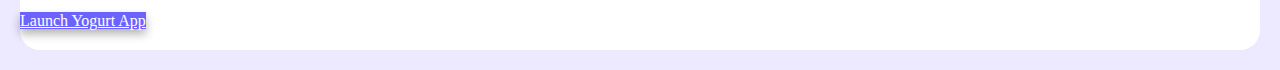
==== commit 6160915f: "Adding background" ====
--- a/index.html
+++ b/index.html
@@ -34,134 +34,141 @@
     <title>Front-end developer | Kranta</title>
   </head>
   <body>
-    <nav class="navbar navbar-expand-lg navbar-light bg-light fixed-top">
-      <div class="container">
-        <a class="navbar-brand" href="index.html" title="Kranta's homepage"
-          >Kranta</a
-        >
-        <button
-          class="navbar-toggler"
-          type="button"
-          data-toggle="collapse"
-          data-target="#navbarNavAltMarkup"
-          aria-controls="navbarNavAltMarkup"
-          aria-expanded="false"
-          aria-label="Toggle navigation"
-        >
-          <span class="navbar-toggler-icon"></span>
-        </button>
-        <div class="collapse navbar-collapse" id="navbarNavAltMarkup">
-          <div class="navbar-nav">
-            <a
-              class="nav-item nav-link active"
-              href="/"
-              title="Kranta's homepage"
-              >Home <span class="sr-only"></span
-            ></a>
-            <a class="nav-item nav-link" href="/about.html" title="About Kranta"
-              >About me</a
-            >
-            <a
-              class="nav-item nav-link"
-              href="/about.html#contact"
-              title="Kranta's contact information"
-              >Contact me</a
-            >
-          </div>
-        </div>
-      </div>
-    </nav>
-    <h2 class="mt-5">👋 Hi I am</h2>
-    <h1>Kranta</h1>
-    <h3>🥐 Front-end developer, based in France</h3>
-    <div class="navigation-links">
-      <a
-        href="about.html#contact"
-        class="contact-link"
-        title="Kranta's contact information"
-        >Contact me</a
-      >
-      <a href="about.html" class="about-link" title="About Kranta">About me</a>
-    </div>
-    <div class="container mt-5">
-      <div class="row mb-5">
-        <div class="col-sm-6">
-          <img
-            src="images/yoga.png"
-            class="img-fluid rounded"
-            alt="yoga project"
-          />
-        </div>
-        <div class="col-sm-6">
-          <h2 class="text-left">Yoga app</h2>
-          <div class="row">
-            <div class="col-sm-12">
-              <p>
-                Lorem ipsum dolor sit amet consectetur adipisicing elit.
-                Perferendis quia, dignissimos nam ratione veniam quibusdam porro
-                omnis quam vel eos eveniet alias temporibus deserunt veritatis
-                minima fugiat explicabo eum dolore.
-              </p>
-            </div>
-            <div class="col-sm-12 mt-3 text-decoration-none">
-              <a href="/" class="contact-link p-3 rounded" title="Yoga app"
-                >Launch Yoga App</a
+    <div class="content">
+      <nav class="navbar navbar-expand-lg navbar-light bg-light fixed-top">
+        <div class="container">
+          <a class="navbar-brand" href="index.html" title="Kranta's homepage"
+            >Kranta</a
+          >
+          <button
+            class="navbar-toggler"
+            type="button"
+            data-toggle="collapse"
+            data-target="#navbarNavAltMarkup"
+            aria-controls="navbarNavAltMarkup"
+            aria-expanded="false"
+            aria-label="Toggle navigation"
+          >
+            <span class="navbar-toggler-icon"></span>
+          </button>
+          <div class="collapse navbar-collapse" id="navbarNavAltMarkup">
+            <div class="navbar-nav">
+              <a
+                class="nav-item nav-link active"
+                href="/"
+                title="Kranta's homepage"
+                >Home <span class="sr-only"></span
+              ></a>
+              <a
+                class="nav-item nav-link"
+                href="/about.html"
+                title="About Kranta"
+                >About me</a
+              >
+              <a
+                class="nav-item nav-link"
+                href="/about.html#contact"
+                title="Kranta's contact information"
+                >Contact me</a
               >
             </div>
           </div>
         </div>
+      </nav>
+      <h2 class="pt-3">👋 Hi I am</h2>
+      <h1>Kranta</h1>
+      <h3>🥐 Front-end developer, based in France</h3>
+      <div class="navigation-links">
+        <a
+          href="about.html#contact"
+          class="contact-link"
+          title="Kranta's contact information"
+          >Contact me</a
+        >
+        <a href="about.html" class="about-link" title="About Kranta"
+          >About me</a
+        >
       </div>
-      <div class="row mb-5">
-        <div class="col-sm-6">
-          <h2 class="text-left">Weather app</h2>
-          <div class="row">
-            <div class="col-sm-12">
-              <p>
-                Lorem ipsum dolor sit amet consectetur adipisicing elit.
-                Perferendis quia, dignissimos nam ratione veniam quibusdam porro
-                omnis quam vel eos eveniet alias temporibus deserunt veritatis
-                minima fugiat explicabo eum dolore.
-              </p>
-            </div>
-            <div class="col-sm-12 mt-3">
-              <a href="/" class="contact-link p-3 rounded" title="Weather app"
-                >Launch Weather App</a
-              >
+      <div class="container mt-5">
+        <div class="row mb-5">
+          <div class="col-sm-6">
+            <img
+              src="images/yoga.png"
+              class="img-fluid rounded shadow"
+              alt="yoga project"
+            />
+          </div>
+          <div class="col-sm-6">
+            <h2 class="text-left">Yoga App</h2>
+            <div class="row">
+              <div class="col-sm-12">
+                <p>
+                  Lorem ipsum dolor sit amet consectetur adipisicing elit.
+                  Perferendis quia, dignissimos nam ratione veniam quibusdam
+                  porro omnis quam vel eos eveniet alias temporibus deserunt
+                  veritatis minima fugiat explicabo eum dolore.
+                </p>
+              </div>
+              <div class="col-sm-12 mt-3 text-decoration-none">
+                <a href="/" class="contact-link p-3 rounded" title="Yoga app"
+                  >Launch Yoga App</a
+                >
+              </div>
             </div>
           </div>
         </div>
-        <div class="col-sm-6">
-          <img
-            src="images/weather.png"
-            class="img-fluid rounded"
-            alt="weather project"
-          />
+        <div class="row mb-5">
+          <div class="col-sm-6">
+            <h2 class="text-left">Weather App</h2>
+            <div class="row">
+              <div class="col-sm-12">
+                <p>
+                  Lorem ipsum dolor sit amet consectetur adipisicing elit.
+                  Perferendis quia, dignissimos nam ratione veniam quibusdam
+                  porro omnis quam vel eos eveniet alias temporibus deserunt
+                  veritatis minima fugiat explicabo eum dolore.
+                </p>
+              </div>
+              <div class="col-sm-12 mt-3">
+                <a href="/" class="contact-link p-3 rounded" title="Weather app"
+                  >Launch Weather App</a
+                >
+              </div>
+            </div>
+          </div>
+          <div class="col-sm-6">
+            <img
+              src="images/weather.png"
+              class="img-fluid rounded shadow"
+              alt="weather project"
+            />
+          </div>
         </div>
-      </div>
 
-      <div class="row mb-5">
-        <div class="col-sm-6">
-          <img
-            src="images/yogurt.png"
-            class="img-fluid rounded"
-            alt="yogurt project"
-          />
-        </div>
-        <div class="col-sm-6">
-          <h2 class="text-left">Yogurt app</h2>
-          <div class="row">
-            <div class="col-sm-12">
-              <p>
-                Lorem ipsum dolor sit amet consectetur adipisicing elit.
-                Perferendis quia, dignissimos nam ratione veniam quibusdam porro
-                omnis quam vel eos eveniet alias temporibus deserunt veritatis
-                minima fugiat explicabo eum dolore.
-              </p>
-            </div>
-            <div class="col-sm-12 mt-3">
-              <a href="" class="contact-link p-3 rounded" title="Yogurt app"
-                >Launch Yogurt App</a
-              >
+        <div class="row mb-5">
+          <div class="col-sm-6">
+            <img
+              src="images/yogurt.png"
+              class="img-fluid rounded shadow"
+              alt="yogurt project"
+            />
+          </div>
+          <div class="col-sm-6">
+            <h2 class="text-left">Yogurt App</h2>
+            <div class="row">
+              <div class="col-sm-12">
+                <p>
+                  Lorem ipsum dolor sit amet consectetur adipisicing elit.
+                  Perferendis quia, dignissimos nam ratione veniam quibusdam
+                  porro omnis quam vel eos eveniet alias temporibus deserunt
+                  veritatis minima fugiat explicabo eum dolore.
+                </p>
+              </div>
+              <div class="col-sm-12 mt-3">
+                <a href="" class="contact-link p-3 rounded" title="Yogurt app"
+                  >Launch Yogurt App</a
+                >
+              </div>
             </div>
           </div>
         </div>
--- a/css/style.css
+++ b/css/style.css
@@ -8,13 +8,24 @@
 body {
   margin-top: 100px;
   color: var(--text-color);
+  background-color: #a793f833;
+  margin: 20px;
+  margin-top: 0px;
+  padding-top: 50px;
+}
+
+.content {
+  background-color: white;
+  padding-bottom: 20px;
+  padding-top: 20px;
+  border-radius: 20px;
+  margin-top: 30px;
 }
 
 h1,
 h2,
 h3 {
   text-align: center;
-  margin: 0;
 }
 
 h1 {
@@ -28,6 +39,7 @@
 h3 {
   font-size: 24px;
   opacity: 0.7;
+  margin-top: 10px;
 }
 
 p {
@@ -46,7 +58,7 @@
 
 .navigation-links {
   display: flex;
-  margin-top: 40px;
+  margin-top: 20px;
   justify-content: center;
 }
 
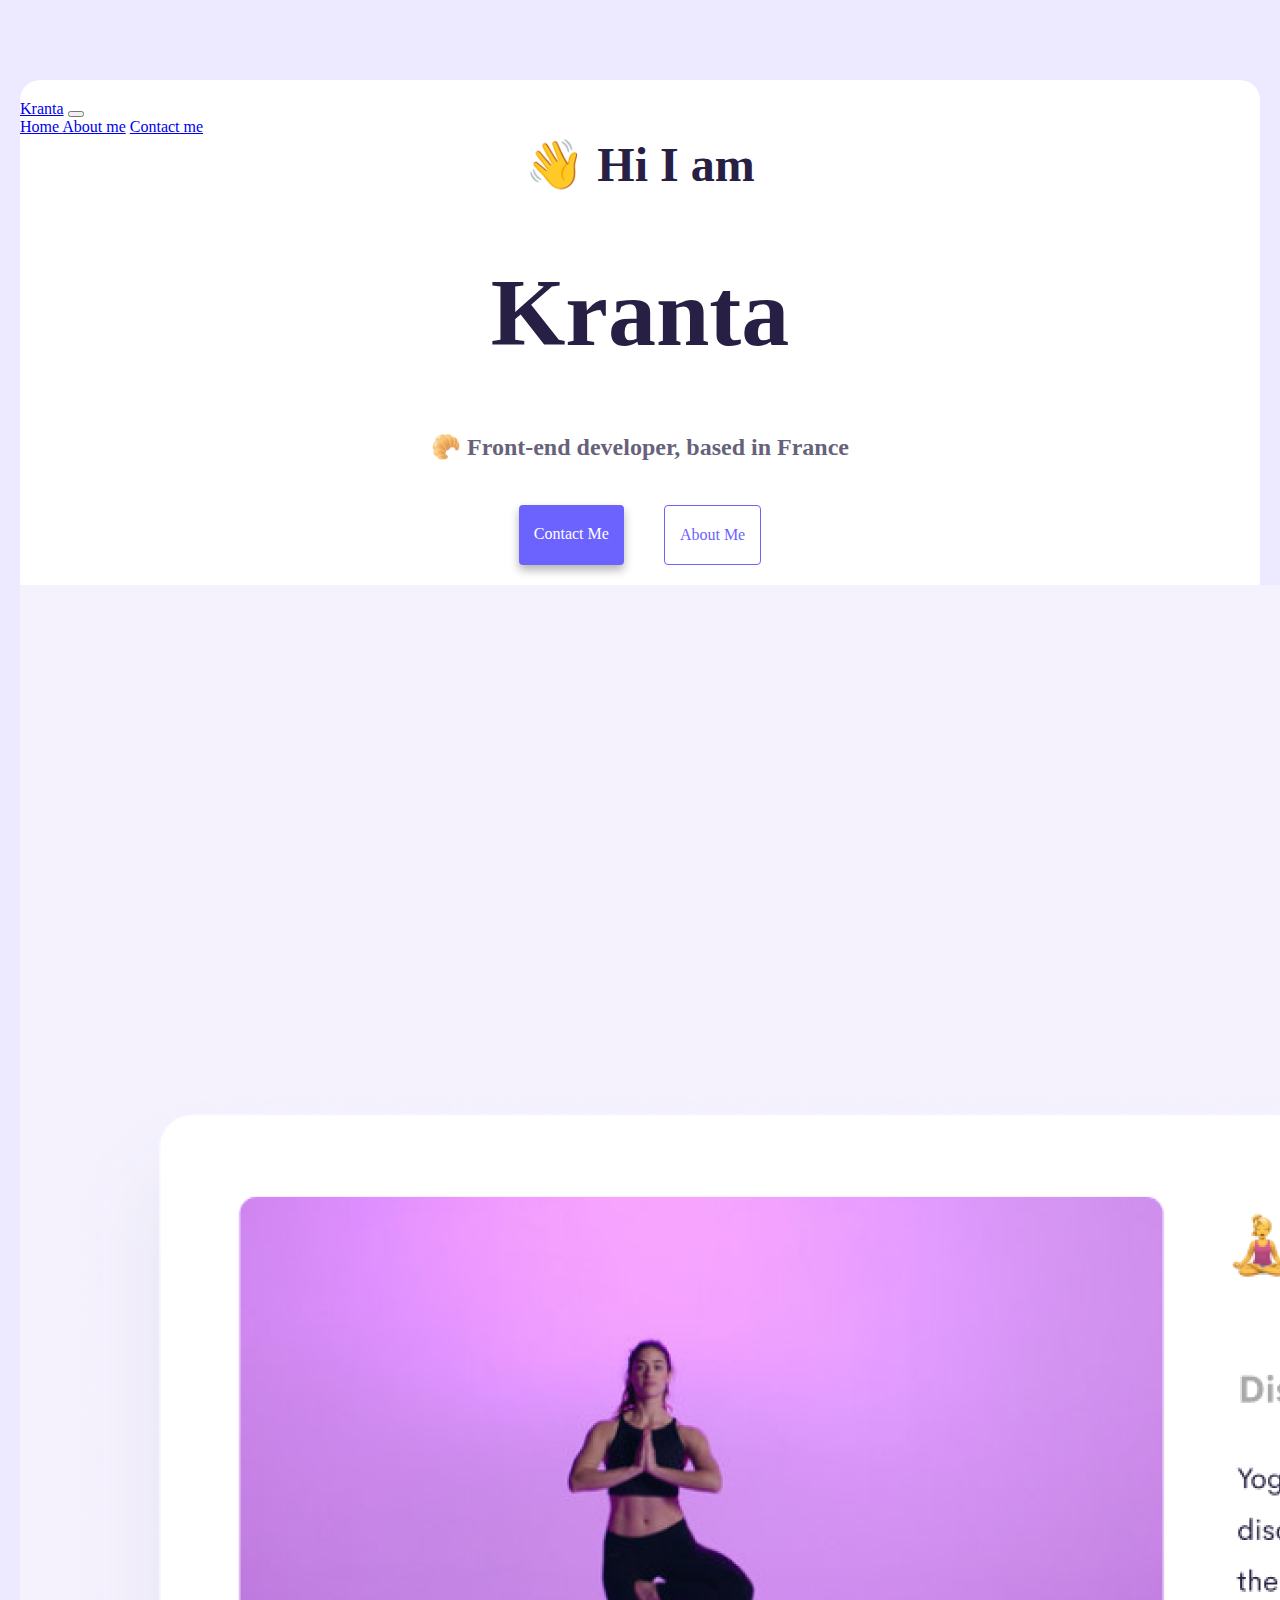
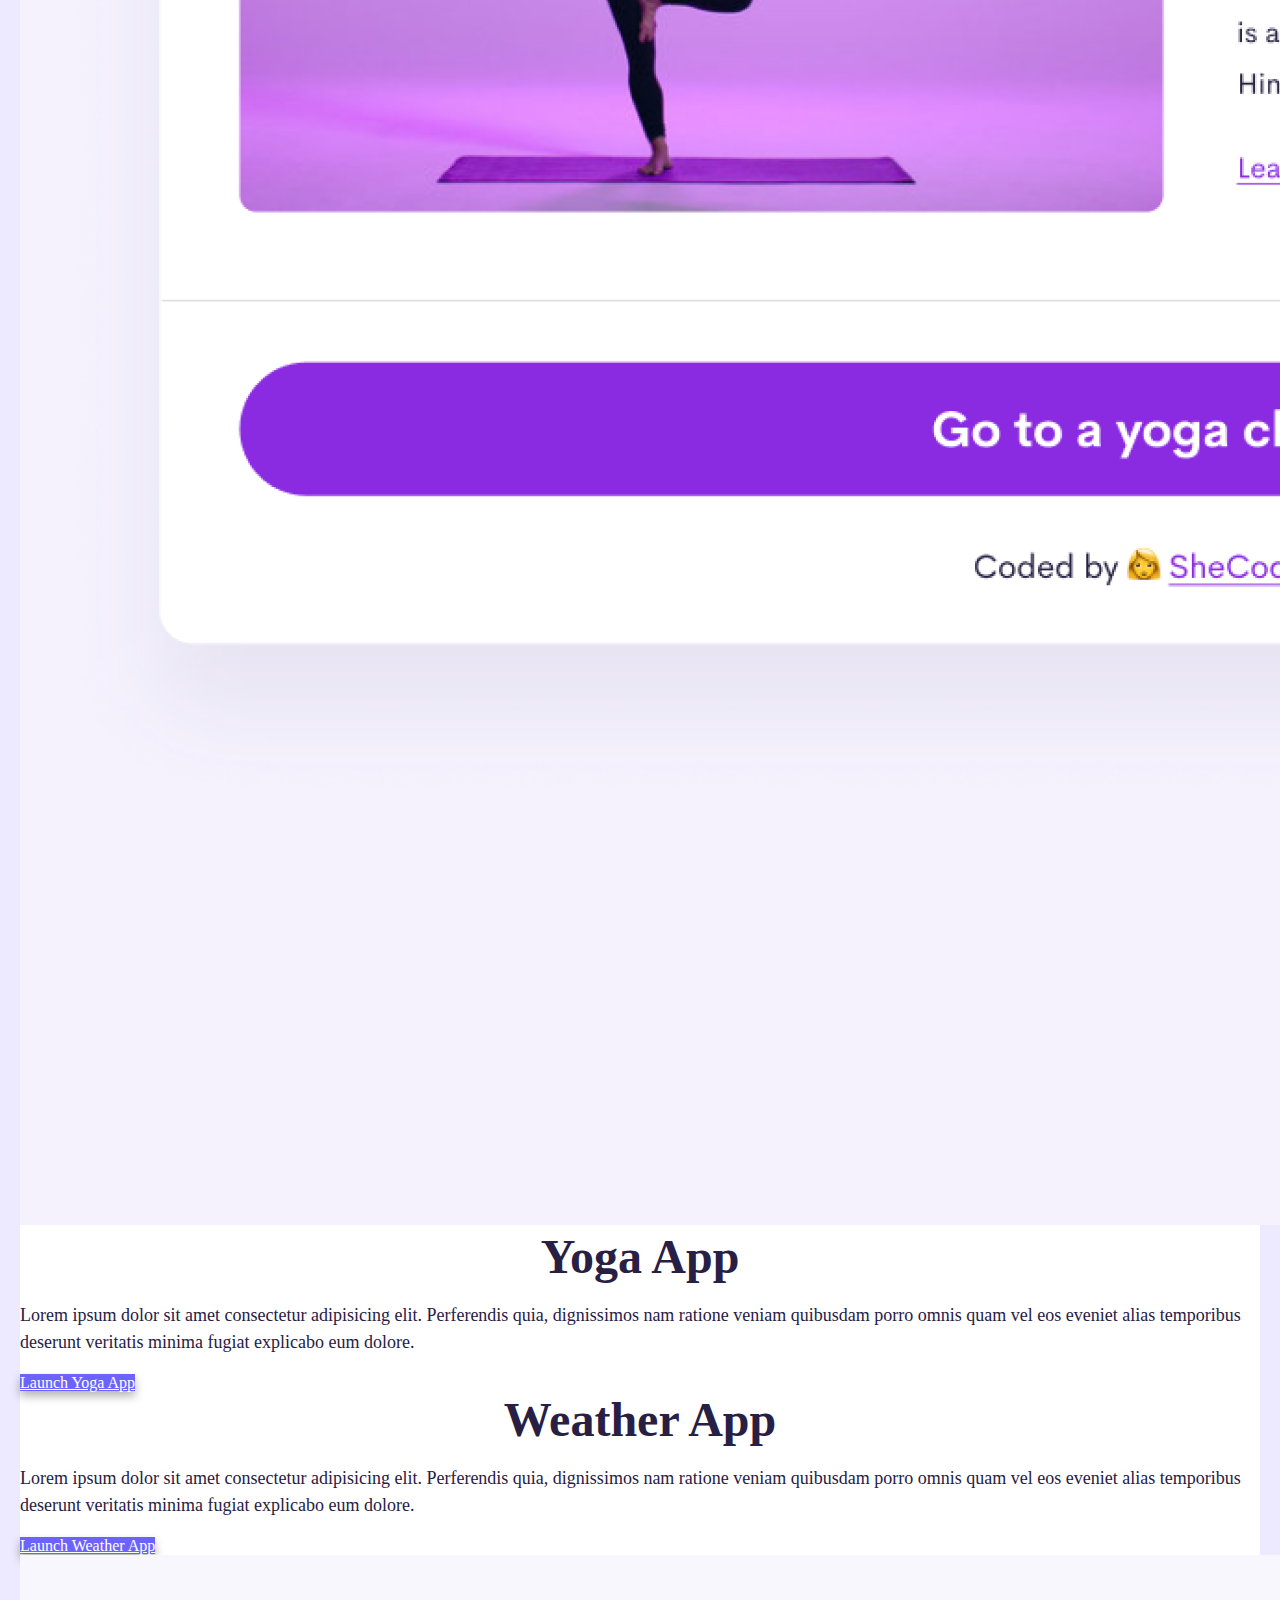
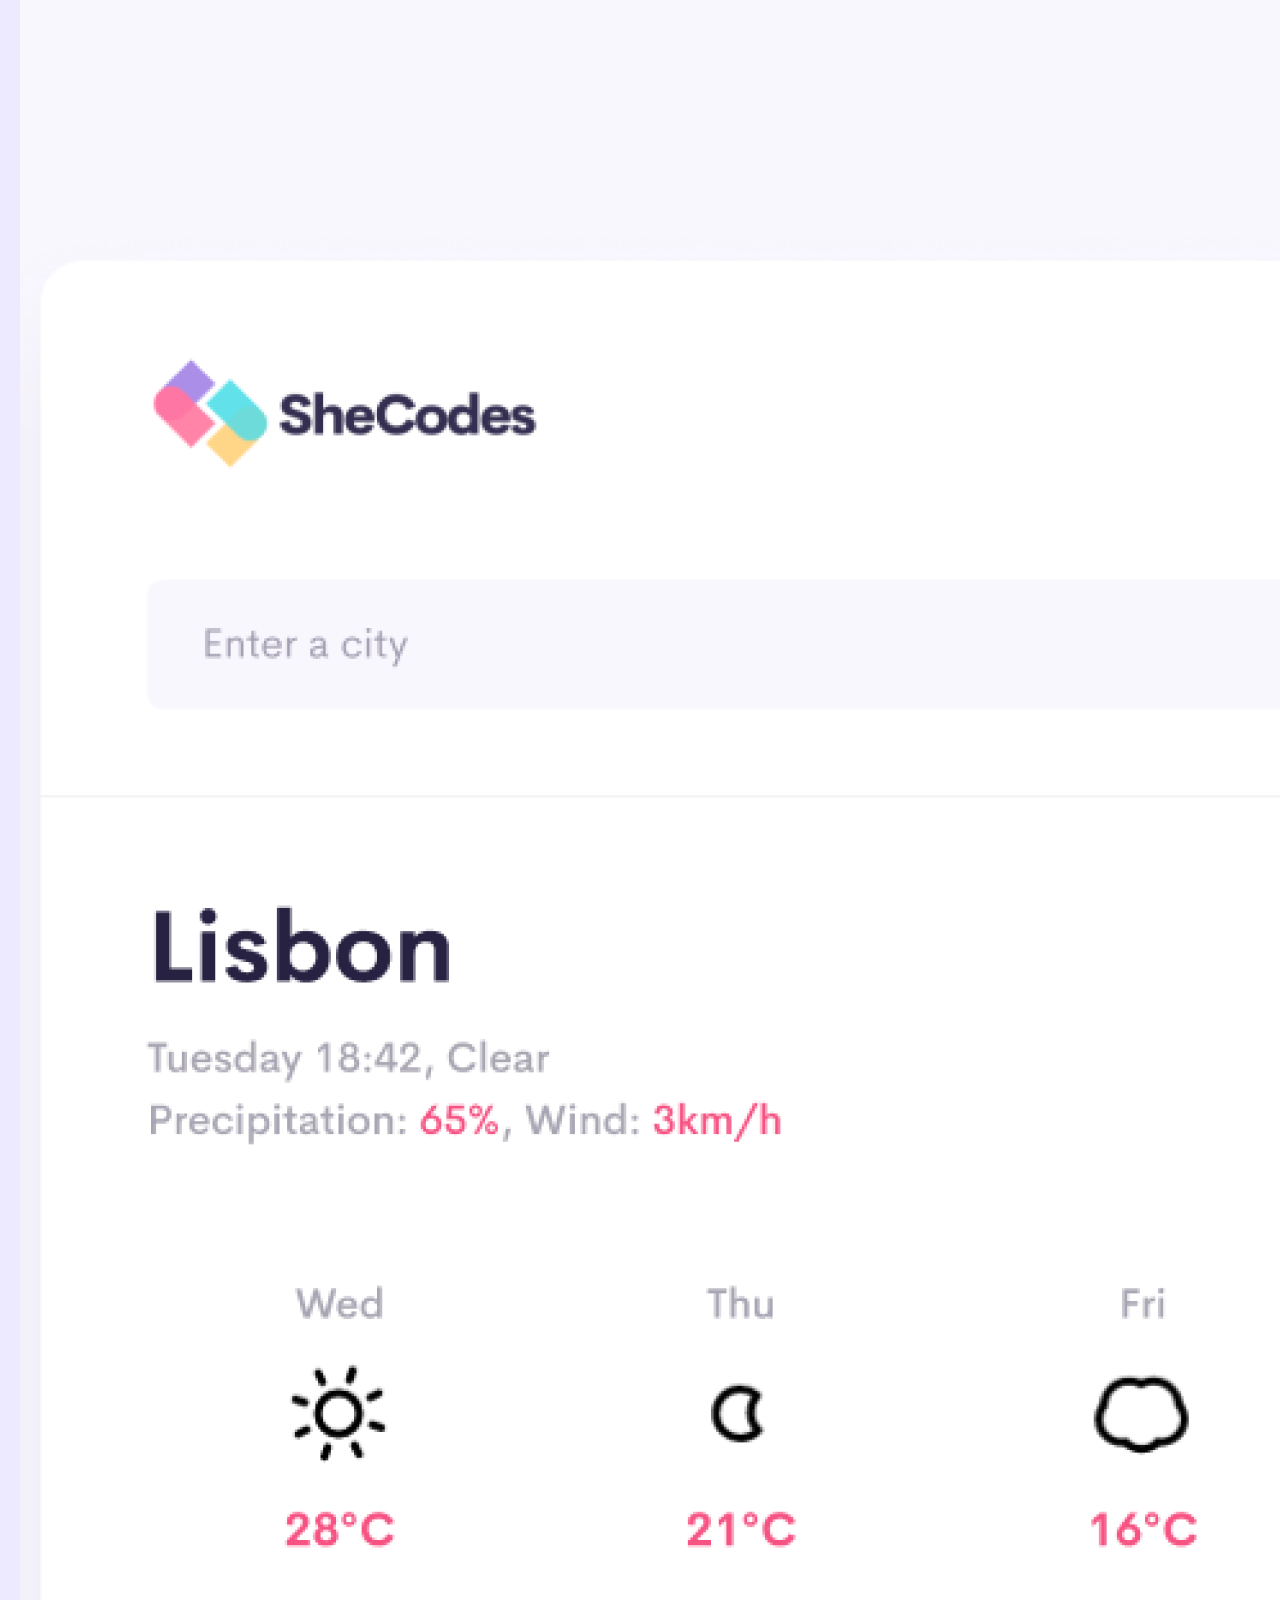
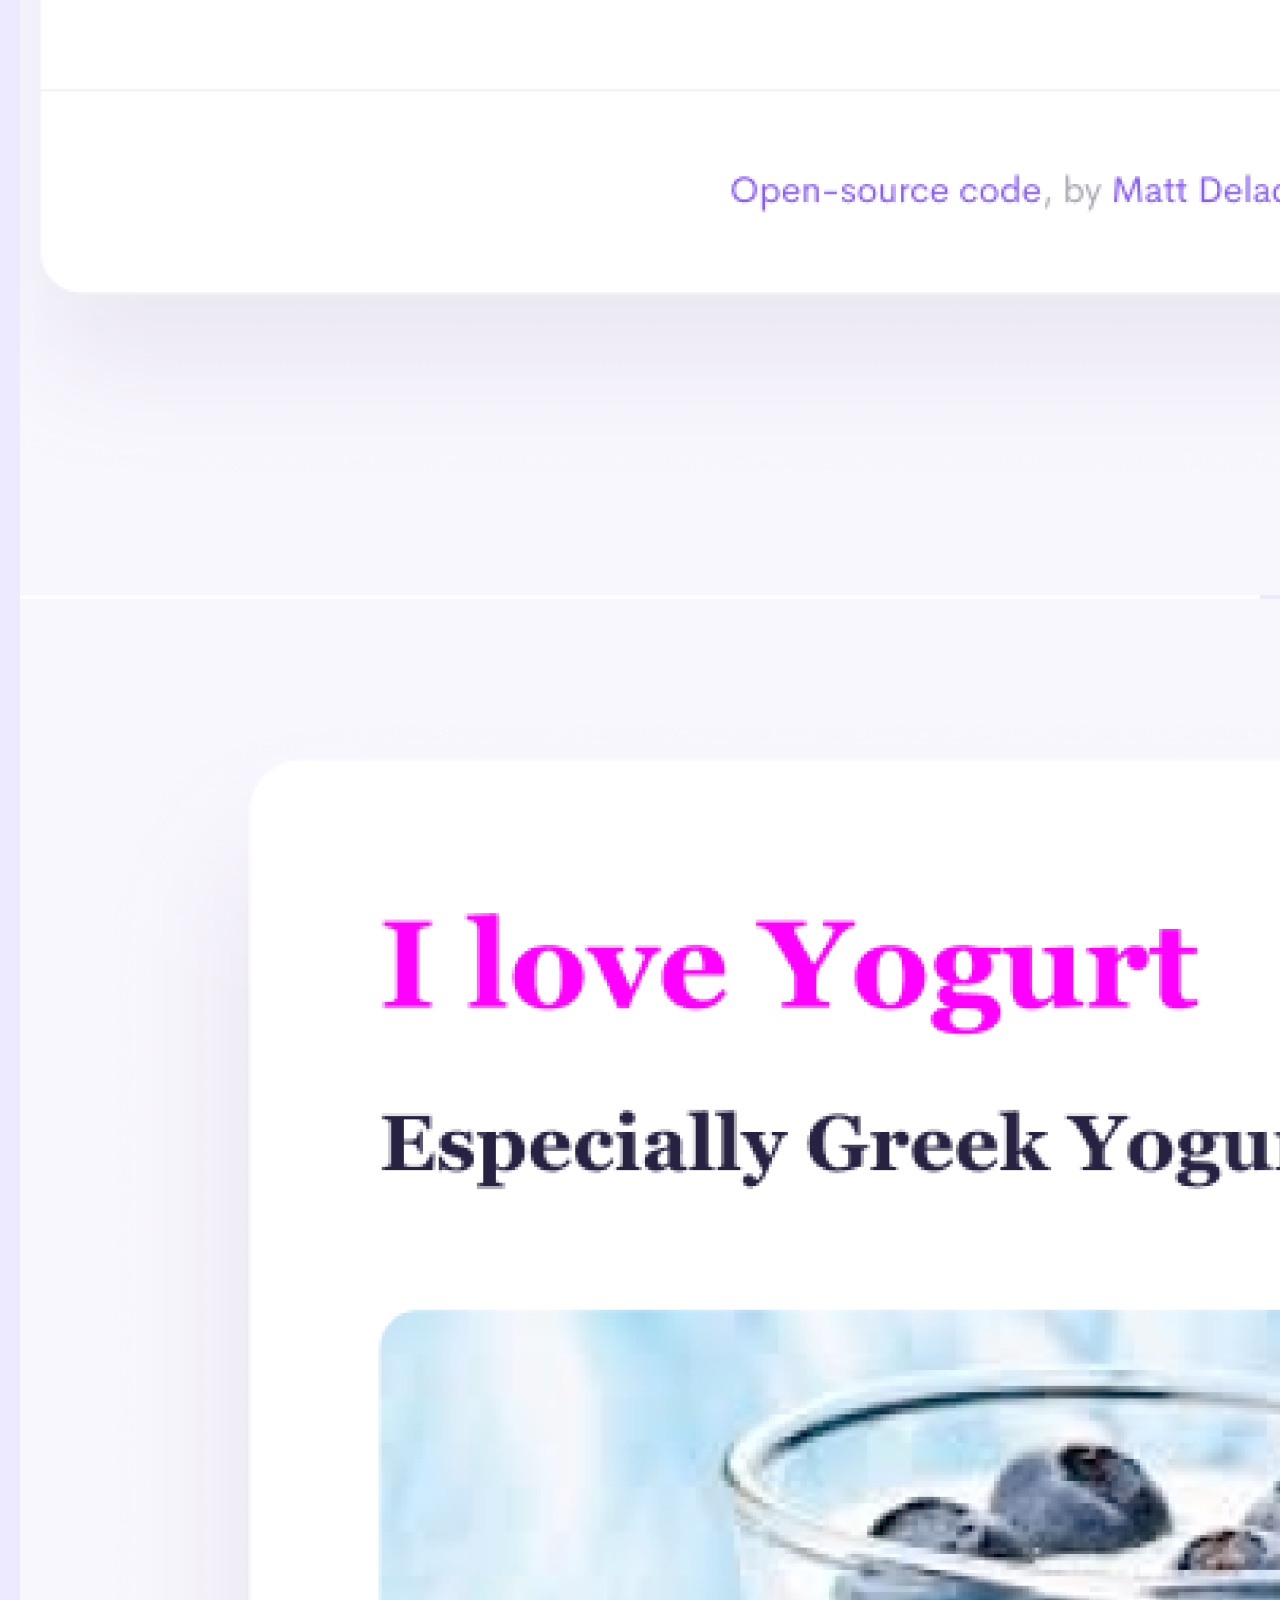
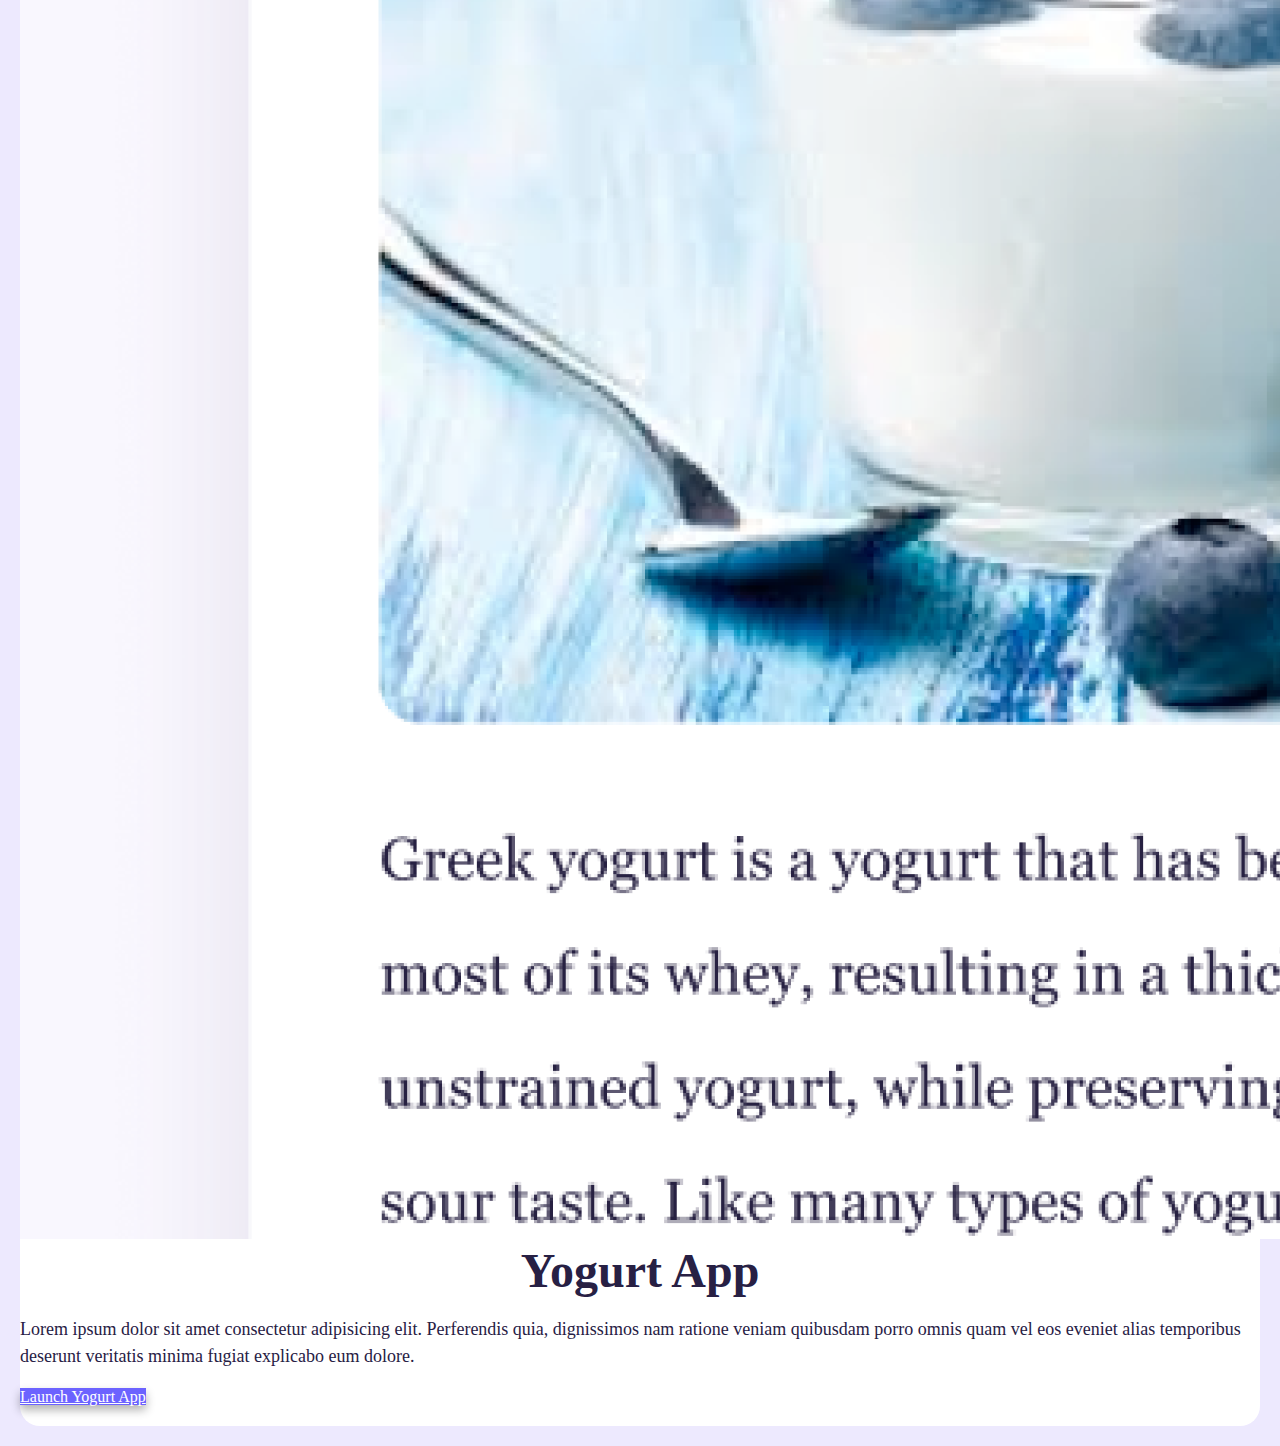
==== commit ae8b8aac: "Responsive for phone" ====
--- a/index.html
+++ b/index.html
@@ -94,7 +94,7 @@
           <div class="col-sm-6">
             <img
               src="images/yoga.png"
-              class="img-fluid rounded shadow"
+              class="img-fluid rounded shadow d-none d-md-block"
               alt="yoga project"
             />
           </div>
@@ -139,7 +139,7 @@
           <div class="col-sm-6">
             <img
               src="images/weather.png"
-              class="img-fluid rounded shadow"
+              class="img-fluid rounded shadow d-none d-md-block"
               alt="weather project"
             />
           </div>
@@ -149,7 +149,7 @@
           <div class="col-sm-6">
             <img
               src="images/yogurt.png"
-              class="img-fluid rounded shadow"
+              class="img-fluid rounded shadow d-none d-md-block"
               alt="yogurt project"
             />
           </div>
--- a/css/style.css
+++ b/css/style.css
@@ -34,6 +34,7 @@
 
 h2 {
   font-size: 48px;
+  margin: 0;
 }
 
 h3 {
@@ -115,3 +116,43 @@
 a:hover {
   color: #cdbcef;
 }
+
+@media (max-width: 576px) {
+  h1 {
+    font-size: 46px;
+    /* 96 */
+    text-align: center;
+  }
+  h2 {
+    font-size: 38px;
+    /* 48 */
+    text-align: center;
+  }
+  h3 {
+    font-size: 17px;
+    /* 24 */
+  }
+  p {
+    font-size: 14px;
+    text-align: center;
+  }
+  img {
+    margin-top: 25px;
+  }
+  .about-paragraphs {
+    margin-bottom: 0;
+  }
+  .contact-link {
+    font-size: 14px;
+  }
+
+  .navigation-links {
+    font-size: 14px;
+  }
+  .contact-link.p-3.rounded {
+    display: flex;
+    justify-content: center;
+    margin-left: 50px;
+    margin-right: 50px;
+  }
+}
